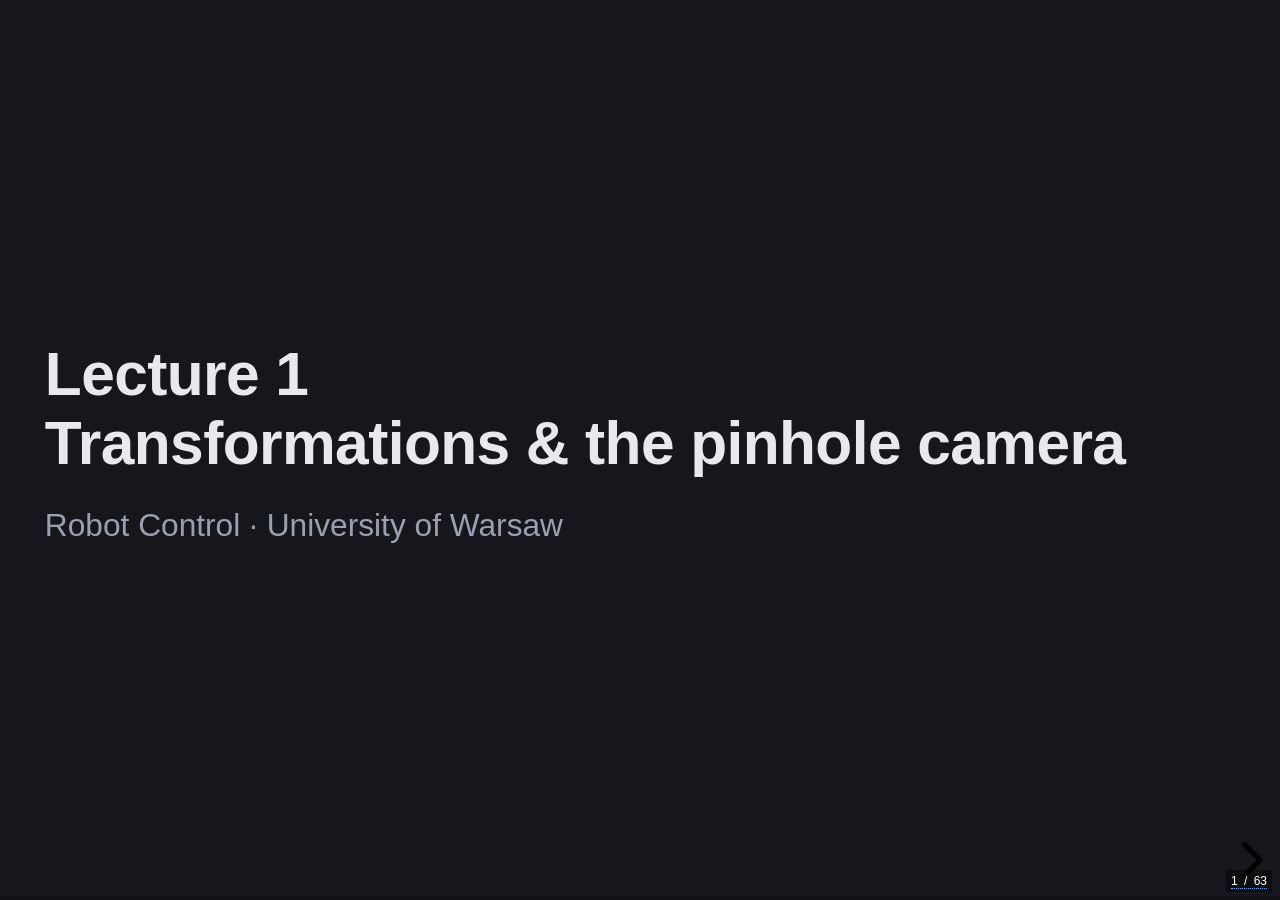
==== docs/slides/lectures/01-transformations-camera/index.html @ 8599daa7 "[GHA] Update the test files." ====
<!doctype html>
<html lang="en">
<head>
  <meta charset="utf-8">
  <meta name="viewport" content="width=device-width, initial-scale=1">
  <title>Lecture 1: Transformations & Pinhole Camera</title>
  <link rel="stylesheet" href="../../vendor/reveal/reset.css">
  <link rel="stylesheet" href="../../vendor/reveal/reveal.css">
  <link rel="stylesheet" href="../../vendor/katex/katex.min.css">
  <link rel="stylesheet" href="../../shared/deck.css">
  <script src="../../vendor/katex/katex.min.js"></script>
  <script src="../../vendor/katex/contrib/auto-render.min.js"></script>
  <script type="importmap">{ "imports": { "three": "../../vendor/three/three.module.js" } }</script>
</head>
<body>
<div class="reveal"><div class="slides">

<!-- ============================================================ -->
<section class="title-slide">
  <h1>Lecture 1<br>Transformations &amp; the pinhole camera</h1>
  <p class="subtitle">Robot Control · University of Warsaw</p>
</section>

<section>
  <h2>Course logistics</h2>
  <div class="cols" style="grid-template-columns:1.1fr 1fr; font-size:0.7em; gap:1em">
    <div class="box">
      <h3>Communication: Slack</h3>
      <div style="display:flex; gap:1em; align-items:center">
        <img src="../../assets/slack-qr.svg" alt="QR code: invitation to the course Slack workspace" style="width:250px; height:250px; padding:10px; background:#fff; border-radius:6px; margin:0; flex:none">
        <div style="line-height:1.4">Announcements and questions are on Slack: scan the code to join the workspace.
          <div class="small" style="margin-top:0.4em"><a href="https://join.slack.com/t/machinelearni-cyi1366/shared_invite/zt-4bfetiimd-_c5V85nhi5TKr7sQVEOxOg">invitation link</a></div></div>
      </div>
    </div>
    <div>
      <div class="box">
        <h3>Lab materials</h3>
        <a href="https://mim-ml-teaching.github.io/public-rc-2026-27/">mim-ml-teaching.github.io/public-rc-2026-27</a>
      </div>
      <div class="box" style="margin-top:0.6em">
        <h3>Homework submissions</h3>
        Moodle
      </div>
    </div>
  </div>
</section>

<section>
  <h2>Grading</h2>
  <div class="cols">
    <div>
      <h3>Two parts — pass both</h3>
      <ul>
        <li>pen &amp; paper exam (theory): <b>30%</b></li>
        <li>oral exam: <b>70%</b></li>
      </ul>
      <p class="small" style="font-size:0.75em">Passing a part = at least 50% of its points (the threshold may be adjusted down).</p>
      <h3 style="margin-top:0.7em">Homework</h3>
      <ul class="small" style="font-size:0.75em">
        <li>3 assignments, presented and defended during the oral exam</li>
        <li>you may submit during the semester to get feedback — only submissions made by the deadline are guaranteed feedback</li>
      </ul>
    </div>
    <div>
      <div class="box">
        <h3>Projects instead of homework</h3>
        <p class="small" style="font-size:0.75em">Some homework assignments can be replaced by an individually defined project (e.g. hardware deployment). The proposal must be approved by one of the lab teachers.</p>
      </div>
      <div class="box" style="margin-top:0.6em">
        <h3>Lab bonus</h3>
        <p class="small" style="font-size:0.75em">For exceptional commitment, your lab teacher can add half a grade at the end of the semester (e.g. 4+ → 5). Ask your lab teacher how the bonus is judged.</p>
        <p class="small" style="font-size:0.75em">Note: $2 + 0.5 = 2.5 \lt 3$.</p>
      </div>
    </div>
  </div>
</section>

<section>
  <h2>Today we mathematically model</h2>
  <div class="cols">
    <div>
      <h3>Moving things around</h3>
      <div data-widget="teaser" data-config='{"mode":"grasp","width":540,"height":360}'></div>
    </div>
    <div>
      <h3>Taking a picture</h3>
      <div data-widget="teaser" data-config='{"mode":"pixel","width":540,"height":360}'></div>
    </div>
  </div>
</section>

<section>
  <h2>Today we mathematically model: the plan</h2>
  <div class="cols">
    <div>
      <h3>Moving things around</h3>
      <ul>
        <li>2D image transformations as matrices</li>
        <li>homogeneous coordinates</li>
        <li>rigid motion in 3D: $SO(3)$, $SE(3)$</li>
        <li>how to represent a rotation</li>
      </ul>
    </div>
    <div>
      <h3>Taking a picture</h3>
      <ul>
        <li>pinhole camera: 3D point → pixel</li>
        <li>pixel → ray in 3D</li>
        <li>vanishing points</li>
        <li>lens distortion</li>
      </ul>
    </div>
  </div>
  <div class="takeaway">Goal: be able to do these computations <b>by hand</b> (lab sessions &amp; exam) and in code.</div>
  <p class="small" style="margin-top:1em">Further reading: <a href="https://fpcv.cs.columbia.edu/">First Principles of Computer Vision</a> (S. Nayar) — Imaging → Image formation;
    Szeliski, <a href="https://szeliski.org/Book/">Computer Vision: Algorithms and Applications</a>, ch. 2.</p>
</section>

<!-- ============================================================ -->
<section class="section-slide">
  <div class="num">Part 1</div>
  <h1>2D image transformations</h1>
</section>

<section>
  <h2>An image is a function</h2>
  <p>$f : \mathbb{R}^2 \to \mathbb{R}^3,\ (x, y) \mapsto (r, g, b)$. &nbsp;Pixel coordinates: origin top-left, $x$ right, $y$ <b>down</b>.</p>
  <p style="margin-top:0.5em"><b>Photometric</b>: change the values, $\;g(x) = h\big(f(x)\big)$, &nbsp;<span class="small">$h:\mathbb{R}^3\to\mathbb{R}^3$ acts on colours, e.g. brightness $h(c) = 1.4\,c$</span></p>
  <div data-widget="imgops" data-config='{"group":"photometric","ops":["original","brightness +40%","contrast −50%","greyscale","hue shift","blur","noise"],"tile":[150,112]}'></div>
  <p style="margin-top:0.4em"><b>Geometric</b>: transform the domain, $\;g(x) = f\big(T^{-1}(x)\big)$, &nbsp;<span class="small">$T:\mathbb{R}^2\to\mathbb{R}^2$ moves pixel positions, e.g. horizontal&nbsp;flip $T(x, y) = (W - x,\ y)$</span></p>
  <div data-widget="imgops" data-config='{"group":"geometric","tile":[150,112]}'></div>
</section>

<section>
  <h2>Why $T^{-1}$?</h2>
  <div style="display:flex; gap:1em; align-items:flex-start">
    <div data-widget="fwdbwd" data-config='{"scale":1.5,"angle":20}'></div>
    <div style="font-size:0.72em">
      <p>To colour output pixel $x$ we ask: <em>where did it come from?</em></p>
      <p>$$g(x) = f\big(T^{-1}(x)\big)$$</p>
      <p class="small">This is <b>backward warping</b>; we come back to it for image stitching in lecture 3.</p>
      <p class="small">$T^{-1}(x)$ is rarely an integer pixel: we need <b>interpolation</b> (nearest neighbour here).</p>
    </div>
  </div>
</section>

<section>
  <h2>Linear maps: $2\times2$ matrices</h2>
  <div data-widget="warp2d" data-config='{"origin":"topleft","linearOnly":true,"presets":["identity","flip","mirror","scale","skew","rotate"],"preset":"flip","width":560,"height":330}'></div>
  <div style="display:flex; gap:1.5em; align-items:center; margin-top:0.3em">
    <div style="font-size:0.8em">$\begin{bmatrix}x_2\\y_2\end{bmatrix} = \begin{bmatrix}a_{11}&a_{12}\\a_{21}&a_{22}\end{bmatrix}\begin{bmatrix}x_1\\y_1\end{bmatrix}$</div>
    <ul class="small" style="font-size:0.7em; margin:0">
      <li>the columns are the images of <span class="red">$e_1$</span> and <span class="green">$e_2$</span></li>
      <li>origin ↦ origin; lines ↦ lines, parallel lines stay parallel</li>
      <li>composition = matrix product: $T_{31} = T_{32}\,T_{21}$</li>
    </ul>
  </div>
</section>

<section>
  <h2>Lines stay lines, parallel lines stay parallel</h2>
  <div data-widget="lines2d" data-config='{"width":600,"height":420,"autoplay":true,"modes":["linear"]}'></div>
  <p class="small">Why: $\;M(p + t\,d) = Mp + t\,(Md)$ — the line through $p$ with direction $d$ becomes the line through $Mp$ with direction $Md$. Parallel lines share $d$, so their images share $Md$.</p>
</section>

<section>
  <h2>Translation is not linear</h2>
  <div class="cols">
    <div>
      <p>$$x_2 = x_1 + t_x, \qquad y_2 = y_1 + t_y$$</p>
      <div class="question">Which $2\times2$ matrix does this?</div>
      <p class="fragment">None: every linear map sends $0 \mapsto 0$.</p>
      <p class="fragment">Trick: go one dimension up.
        $$\begin{bmatrix}x_2\\y_2\\1\end{bmatrix} = \begin{bmatrix}1&0&t_x\\0&1&t_y\\0&0&1\end{bmatrix}\begin{bmatrix}x_1\\y_1\\1\end{bmatrix}$$</p>
    </div>
    <div class="fragment">
      <div class="box">
        <h3>Advantage</h3>
        <p class="small" style="font-size:0.75em">One representation for everything: rotation, scaling, translation and projection all become matrix products, and a chain of them collapses into one matrix.</p>
      </div>
    </div>
  </div>
</section>

<section>
  <h2>Homogeneous coordinates</h2>
  <div class="cols" style="grid-template-columns: auto 1fr">
    <div data-widget="homog" data-config='{"width":560,"height":420,"view":"top","lambda":1}'></div>
    <div>
      <p>A 2D point $p = (x, y)$ is represented by any
        $$\tilde p = (\tilde x, \tilde y, \tilde z), \quad \tilde z \neq 0$$
        with $x = \tilde x / \tilde z,\ y = \tilde y / \tilde z$.</p>
      <p>$$\begin{bmatrix}x\\y\\1\end{bmatrix} \equiv \begin{bmatrix}\lambda x\\ \lambda y\\ \lambda\end{bmatrix}$$</p>
      <p class="small">A point = a ray through the origin.<br>Its intersection with the plane $\tilde z = 1$ is the ordinary point.</p>
    </div>
  </div>
</section>

<section>
  <h2>Translation in 2D is a linear map in 3D</h2>
  <div class="cols" style="grid-template-columns: auto 1fr">
    <div data-widget="shear3d" data-config='{"width":620,"height":440,"autoplay":true,"view":"top"}'></div>
    <div>
      <p class="small" style="font-size:0.75em">The $3\times3$ translation matrix is a <b>shear</b> of 3D space:</p>
      <p class="small" style="font-size:0.75em">$$(\tilde x, \tilde y, \tilde z) \mapsto (\tilde x + t_x \tilde z,\ \tilde y + t_y \tilde z,\ \tilde z)$$</p>
      <ul class="small" style="font-size:0.72em">
        <li>linear: origin fixed, lines stay lines</li>
        <li>plane $\tilde z = 0$ does not move</li>
        <li>plane $\tilde z = 1$ (our image) slides by $(t_x, t_y)$</li>
      </ul>
    </div>
  </div>
</section>

<section>
  <h2>Match the matrices</h2>
  <div class="cols" style="font-size:0.85em">
    <div>A: $\begin{bmatrix}s_x&0&0\\0&s_y&0\\0&0&1\end{bmatrix}$ <span class="fragment accent" data-fragment-index="1">scaling</span></div>
    <div>B: $\begin{bmatrix}1&m&0\\0&1&0\\0&0&1\end{bmatrix}$ <span class="fragment accent" data-fragment-index="1">skew (shear)</span></div>
    <div>C: $\begin{bmatrix}1&0&t_x\\0&1&t_y\\0&0&1\end{bmatrix}$ <span class="fragment accent" data-fragment-index="1">translation</span></div>
    <div>D: $\begin{bmatrix}\cos\theta&-\sin\theta&0\\\sin\theta&\cos\theta&0\\0&0&1\end{bmatrix}$ <span class="fragment accent" data-fragment-index="1">rotation</span></div>
  </div>
  <p class="small" style="margin-top:1.2em">Options: rotation · scaling · translation · skew.</p>
</section>

<section>
  <h2>Order matters</h2>
  <div data-widget="order2d" data-config='{"width":470,"height":330,"autoplay":true}'></div>
  <div class="cols" style="margin-top:0.3em; font-size:0.8em">
    <p>$TR = \begin{bmatrix}R_{2\times2} & t\\ 0 & 1\end{bmatrix}$ &nbsp; vs &nbsp; $RT = \begin{bmatrix}R_{2\times2} & R_{2\times2}\,t\\ 0 & 1\end{bmatrix}$</p>
    <p class="small">In general $TR \neq RT$. The matrix closest to $p$ acts <b>first</b>; in $RT$ the translation vector itself gets rotated.</p>
  </div>
</section>

<section>
  <h2>A hierarchy of 2D transformations</h2>
  <table>
    <tr><th>Transformation</th><th>$3\times3$ matrix representation</th><th>DoF</th><th>Preserves</th></tr>
    <tr><td>translation</td><td>$\begin{bmatrix}I & t\\ 0^\top & 1\end{bmatrix}$</td><td>2</td><td>orientation + everything below</td></tr>
    <tr><td>rigid (Euclidean)</td><td>$\begin{bmatrix}R & t\\ 0^\top & 1\end{bmatrix}$</td><td>3</td><td>lengths</td></tr>
    <tr><td>similarity</td><td>$\begin{bmatrix}sR & t\\ 0^\top & 1\end{bmatrix}$</td><td>4</td><td>angles, ratios of lengths</td></tr>
    <tr><td>affine</td><td>$\begin{bmatrix}A & t\\ 0^\top & 1\end{bmatrix}$</td><td>6</td><td>parallelism, ratios of areas</td></tr>
    <tr class="fragment"><td><span style="color:var(--purple)">projective (homography)</span></td><td>$\begin{bmatrix}h_{11}&h_{12}&h_{13}\\h_{21}&h_{22}&h_{23}\\h_{31}&h_{32}&h_{33}\end{bmatrix}$</td><td>8</td><td>straight lines</td></tr>
  </table>
  <p class="small">Each row contains the ones above it. Homography: 9 entries but defined only up to scale ($H \equiv kH$), hence 8 DoF. We use it for image stitching in lecture 3.</p>
</section>

<section class="optional">
  <h2>Beyond affine: projective and non-linear maps <span class="optional-badge">optional</span></h2>
  <div data-widget="lines2d" data-config='{"width":600,"height":420,"autoplay":true,"mode":"projective"}'></div>
  <p class="small">Projective: lines stay lines, but parallel lines may meet. Non-linear: lines bend, and no matrix describes the map.</p>
</section>

<section>
  <h2>Playground</h2>
  <div data-widget="warp2d" data-config='{"origin":"center","preset":"affine","width":700,"height":470}'></div>
</section>

<section>
  <h2>Exercise: reach the goal</h2>
  <div data-widget="warp2d" data-config='{"origin": "topleft", "width": 640, "height": 440, "tasks": [{"title": "Rotate the image by 90° about its centre (160, 120).", "goal": [0, -1, 280, 1, 0, -40, 0, 0, 1]}, {"title": "Send corners 1–4 to the marked points.", "corners": [[60, 40], [380, 40], [500, 280], [180, 280]]}, {"title": "Mirror the image left–right so that it stays in place.", "goal": [-1, 0, 320, 0, 1, 0, 0, 0, 1]}]}'></div>
</section>

<!-- ============================================================ -->
<section class="section-slide">
  <div class="num">Part 2</div>
  <h1>Rigid body motion in 3D</h1>
</section>

<section>
  <h2>Moving a rigid object</h2>
  <p class="small" style="font-size:0.75em; margin-top:0">A robot moves a grasped object. The motion is a map $g : \mathbb{R}^3 \to \mathbb{R}^3$ applied to <b>all</b> points of the object.</p>
  <div data-widget="rigid3d" data-config='{"width":560,"height":330}'></div>
  <div class="question" style="font-size:0.8em">Which mathematical property says "the object does not bend"?
    <span>→ distances are preserved, $\|g(p) - g(q)\| = \|p - q\|$ for all $p, q$: an <b>isometry</b>.</span></div>
  <div class="question" style="font-size:0.8em">Is every isometry a motion we can perform with a real object?</div>
</section>

<section>
  <h2>A mirror image is also an isometry</h2>
  <div data-widget="rot3d" data-config='{"mode":"mirror","width":600,"height":360}'></div>
  <ul style="font-size:0.78em; margin-top:0.4em">
    <li>A reflection, e.g. $g(x) = \mathrm{diag}(-1, 1, 1)\,x$, preserves all distances — but <b>no rotation undoes it</b>: it turns a right-handed frame into a left-handed one.</li>
    <li>A real object can only be rotated and translated, so rigid motions must also preserve <b>orientation</b> (handedness). Next slide: this is exactly $\det A = +1$.</li>
  </ul>
</section>

<section>
  <h2>From "preserves distances" to $R x + t$</h2>
  <ol>
    <li><b>Mazur–Ulam</b>: every (surjective) isometry of $\mathbb{R}^n$ is affine: $g(x) = A x + t$.</li>
    <li class="fragment">$A$ preserves lengths, hence dot products (polarisation):
      $\langle Ax, Ay\rangle = \langle x, y\rangle \;\Rightarrow\; A^\top A = I$, &nbsp; $A$ is <b>orthogonal</b>.</li>
    <li class="fragment">$\det(A^\top A) = \det(A)^2 = 1 \;\Rightarrow\; \det A = \pm 1$.
      <ul class="small" style="font-size:0.8em">
        <li>$\det A = +1$: rotation &nbsp;·&nbsp; $\det A = -1$: rotation composed with a reflection</li>
      </ul>
    </li>
    <li class="fragment">Excluding reflections: $A \in SO(3) = \{R \in \mathbb{R}^{3\times3} : R^\top R = I,\ \det R = 1\}$</li>
  </ol>
  <div class="takeaway fragment">Rigid motion $=$ rotation $+$ translation: $\quad g(x) = R x + t, \quad R \in SO(3)$</div>
</section>

<section class="optional">
  <h2>From "preserves distances" to $R x + t$: why <span class="optional-badge">optional</span></h2>
  <ol style="font-size:0.88em">
    <li><b>Isometries are affine</b> (Mazur–Ulam): every surjective isometry of $\mathbb{R}^n$ is $g(x) = A x + t$.
      <div class="small" style="font-size:0.78em; line-height:1.35; margin:0.15em 0 0.55em">Idea: the midpoint of $p, q$ is the only point at distance $\tfrac12\|p - q\|$ from both, so $g$ maps midpoints to midpoints; with continuity this forces $g$ to be affine. Here $t = g(0)$ is where the origin goes and $A x = g(x) - g(0)$.</div></li>
    <li><b>$A$ preserves lengths</b>: $\|Ax\| = \|g(x) - g(0)\| = \|x - 0\| = \|x\|$.
      <div class="small" style="font-size:0.78em; line-height:1.35; margin:0.15em 0 0.55em">Lengths determine dot products (polarisation): $\langle x, y\rangle = \tfrac12\left(\|x + y\|^2 - \|x\|^2 - \|y\|^2\right)$. Hence $\langle Ax, Ay\rangle = \langle x, y\rangle$, i.e. $x^\top A^\top A\, y = x^\top y$ for all $x, y$, so $A^\top A = I$: $A$ is <b>orthogonal</b> (its columns are orthonormal).</div></li>
    <li><b>Only two values of $\det A$</b>: $\det(A^\top A) = \det(A)^2 = \det I = 1 \;\Rightarrow\; \det A = \pm 1$.
      <div class="small" style="font-size:0.78em; line-height:1.35; margin:0.15em 0 0.55em">$\det A = +1$: rotation &nbsp;·&nbsp; $\det A = -1$: rotation composed with a reflection, like the mirror image two slides back.</div></li>
    <li><b>A real object cannot be mirrored</b>, so $\det A = +1$: &nbsp;$A \in SO(3) = \{R \in \mathbb{R}^{3\times3} : R^\top R = I,\ \det R = 1\}$.</li>
  </ol>
  <div class="takeaway">Rigid motion $=$ rotation $+$ translation: $\quad g(x) = R x + t, \quad R \in SO(3)$</div>
</section>

<section>
  <h2>What the columns of $R$ mean</h2>
  <div class="cols">
    <div>
      <p>$$R = \begin{bmatrix} | & | & | \\ r_1 & r_2 & r_3 \\ | & | & | \end{bmatrix}, \qquad r_i = R\, e_i$$</p>
      <ul>
        <li>column $i$ = where the $i$-th axis goes</li>
        <li>columns are orthonormal: $r_i^\top r_j = \delta_{ij}$</li>
        <li>right-handed: $r_1 \times r_2 = r_3$</li>
      </ul>
    </div>
    <div class="box">
      <h3>Two readings of $p_W = R\,p_B$</h3>
      <p class="small" style="font-size:0.72em"><b>Active</b>: rotate point $p$ by $R$ (same frame).</p>
      <p class="small" style="font-size:0.72em"><b>Passive</b>: $r_1, r_2, r_3$ are the axes of a body frame $B$ written in the world frame $W$; $R$ converts coordinates from $B$ to $W$.</p>
      <p class="small" style="font-size:0.72em">Same matrix, two stories. Always write down which frame a vector lives in.</p>
    </div>
  </div>
  <p class="small">Properties of $SO(3)$: closed under products, $R^{-1} = R^\top \in SO(3)$, products do <b>not</b> commute.</p>
</section>

<section class="optional">
  <h2>Rotations about the coordinate axes <span class="optional-badge">optional</span></h2>
  <div class="cols" style="grid-template-columns: auto 1fr">
    <div data-widget="rot3d" data-config='{"mode":"elementary","axis":"z","width":560,"height":400}'></div>
    <div style="font-size:0.72em">
      $$R_x(\theta) = \begin{bmatrix}1&0&0\\0&\cos\theta&-\sin\theta\\0&\sin\theta&\cos\theta\end{bmatrix}$$
      $$R_y(\theta) = \begin{bmatrix}\cos\theta&0&\sin\theta\\0&1&0\\-\sin\theta&0&\cos\theta\end{bmatrix}$$
      $$R_z(\theta) = \begin{bmatrix}\cos\theta&-\sin\theta&0\\\sin\theta&\cos\theta&0\\0&0&1\end{bmatrix}$$
      <p class="small">$R_y$ looks "flipped": the cyclic order is $x \to y \to z \to x$, so for $R_y$ the plane is $(z, x)$.</p>
    </div>
  </div>
</section>

<section class="optional">
  <h2>3D rotations do not commute <span class="optional-badge">optional</span></h2>
  <div data-widget="rot3d" data-config='{"mode":"noncommute","width":620,"height":420,"autoplay":true}'></div>
</section>

<section>
  <h2>Homogeneous form: $SE(3)$</h2>
  <div class="cols">
    <div>
      <p>$$T = \begin{bmatrix} R & t \\ 0^\top & 1 \end{bmatrix} \in SE(3), \qquad \begin{bmatrix} x' \\ 1 \end{bmatrix} = T \begin{bmatrix} x \\ 1 \end{bmatrix}$$</p>
      <ul>
        <li>composition: $T_2 T_1 = \begin{bmatrix} R_2 R_1 & R_2 t_1 + t_2 \\ 0^\top & 1 \end{bmatrix}$</li>
        <li>inverse: $T^{-1} = \begin{bmatrix} R^\top & -R^\top t \\ 0^\top & 1 \end{bmatrix}$ <span class="small">(not $-t$!)</span></li>
        <li>6 degrees of freedom: 3 rotation + 3 translation</li>
      </ul>
    </div>
    <div class="box key">
      <h3>Notation used in this course</h3>
      <p class="small" style="font-size:0.75em">${}^{A}T_{B}$ maps coordinates in frame $B$ to coordinates in frame $A$:</p>
      <p class="small" style="font-size:0.75em">$${}^{A}p = {}^{A}T_{B}\;{}^{B}p$$</p>
      <p class="small" style="font-size:0.75em">Chains cancel like fractions:</p>
      <p class="small" style="font-size:0.75em">$${}^{W}T_{C} = {}^{W}T_{R}\;{}^{R}T_{C}$$</p>
      <p class="small" style="font-size:0.7em">world ← robot ← camera: the camera pose of lecture 2.</p>
    </div>
  </div>
</section>

<!-- ============================================================ -->
<section class="section-slide">
  <div class="num">Part 3</div>
  <h1>Representing rotations</h1>
</section>

<section>
  <h2>How many numbers?</h2>
  <ul>
    <li>$R$ has 9 entries</li>
    <li>$R^\top R = I$ gives 6 independent constraints: 3 unit lengths + 3 orthogonality</li>
    <li><b>3 degrees of freedom</b></li>
  </ul>
  <p class="fragment">Every 3-number description has a singularity somewhere: no parametrisation of $SO(3)$ by 3 numbers is smooth and one-to-one everywhere.
    That is why we have several representations, each good for something.</p>
  <table class="fragment">
    <tr><th>representation</th><th>numbers</th><th>good for</th><th>watch out</th></tr>
    <tr><td>rotation matrix</td><td>9</td><td>applying and composing</td><td>redundant; drifts off $SO(3)$ numerically</td></tr>
    <tr><td>Euler angles</td><td>3</td><td>humans, joint angles, UIs</td><td>12 conventions, gimbal lock, bad interpolation</td></tr>
    <tr><td>axis–angle / rotation vector</td><td>4 / 3</td><td>geometry, OpenCV <code>rvec</code>, small rotations</td><td>axis undefined at $\theta=0$; composition not simple</td></tr>
    <tr><td>unit quaternion</td><td>4</td><td>composing, interpolating, filtering</td><td>$q$ and $-q$ are the same rotation</td></tr>
  </table>
</section>

<section>
  <h2>Euler angles</h2>
  <div class="cols">
    <div>
      <p>Three successive rotations about coordinate axes. The robotics / aerospace convention <b>ZYX</b> (yaw–pitch–roll):</p>
      <p>$$R = R_z(\psi)\, R_y(\theta)\, R_x(\varphi)$$</p>
      <ul class="small" style="font-size:0.75em">
        <li><b>intrinsic</b> reading: yaw about $z$, then pitch about the <em>new</em> $y'$, then roll about $x''$</li>
        <li><b>extrinsic</b> reading of the same product: roll about world $x$, then pitch about world $y$, then yaw about world $z$</li>
        <li>other conventions: ZYZ, XYZ, ... — 12 in total; always check which one a library uses</li>
      </ul>
    </div>
    <div class="box">
      <h3>From $R$ back to angles (ZYX)</h3>
      <p class="small" style="font-size:0.75em">$$\theta = -\arcsin r_{31}$$
      $$\psi = \operatorname{atan2}(r_{21}, r_{11}), \quad \varphi = \operatorname{atan2}(r_{32}, r_{33})$$</p>
      <p class="small" style="font-size:0.72em">Breaks down when $\cos\theta = 0$ …</p>
    </div>
  </div>
</section>

<section class="optional">
  <h2>Gimbal lock <span class="optional-badge">optional</span></h2>
  <div data-widget="rot3d" data-config='{"mode":"euler","width":500,"height":300,"pitch":20}'></div>
  <div class="cols" style="margin-top:0.3em; font-size:0.66em; gap:1em">
    <div>
      <p><b>What it is.</b> At pitch $\theta = \pm 90^\circ$ the roll axis $x''$ lines up with the yaw axis $z$: the first and the last rotation turn about the <b>same axis</b> (two gimbal rings lie in one plane).</p>
      <p>Not a property of the rotation, but of the <b>parametrisation</b>: every description of $SO(3)$ by 3 numbers has such singular points.</p>
    </div>
    <div>
      <p><b>Mathematical consequences</b> at the singularity:</p>
      <ul style="margin-top:0">
        <li>$R$ depends only on $\varphi - \psi$: the map $(\psi, \theta, \varphi) \mapsto R$ loses rank (its Jacobian has rank 2) — one rotation direction cannot be reached by small changes of the angles</li>
        <li>the inverse is not unique: infinitely many $(\psi, \varphi)$ give the same $R$; the atan2 formulas break down ($\cos\theta = 0$)</li>
        <li>near it, angle rates blow up: $\dot\psi = \dfrac{\omega_y \sin\varphi + \omega_z \cos\varphi}{\cos\theta}$ ($\omega$: angular velocity in the body frame) — a small rotation needs huge angle changes</li>
      </ul>
    </div>
  </div>
</section>

<section class="optional">
  <h2>Gimbal lock: the algebra <span class="optional-badge">optional</span></h2>
  <p>At $\theta = 90^\circ$, $R_y(90^\circ) = \begin{bmatrix}0&0&1\\0&1&0\\-1&0&0\end{bmatrix}$ and</p>
  <p>$$R_z(\psi)\,R_y(90^\circ)\,R_x(\varphi) = \begin{bmatrix} 0 & \sin(\varphi-\psi) & \cos(\varphi-\psi) \\ 0 & \cos(\varphi-\psi) & -\sin(\varphi-\psi) \\ -1 & 0 & 0 \end{bmatrix}$$</p>
  <ul>
    <li>only $\varphi - \psi$ matters: one degree of freedom is lost</li>
    <li>near the singularity small changes of $R$ need huge changes of $\psi, \varphi$ — a problem for controllers and filters</li>
  </ul>
  <div class="takeaway">Euler angles are fine for <em>displaying</em> an orientation, not for computing with it.</div>
</section>

<section>
  <h2>Axis–angle</h2>
  <div class="cols">
    <div>
      <div class="box key">
        <p><b>Euler's rotation theorem.</b> Every rotation of $\mathbb{R}^3$ is a rotation by an angle $\theta$ about a fixed axis $k$ through the origin ($\|k\| = 1$).</p>
      </div>
      <ul>
        <li>axis + angle: 4 numbers with $\|k\|=1$ → 3 DoF</li>
        <li><b>rotation vector</b> $\omega = \theta k$: 3 numbers, $\theta = \|\omega\|$</li>
        <li>this is what OpenCV calls <code>rvec</code> (<code>cv2.Rodrigues</code>)</li>
      </ul>
    </div>
    <div>
      <h3>Why is there an axis?</h3>
      <p class="small" style="font-size:0.75em">The axis is a vector that $R$ does not move: $Rk = k$, i.e. $1$ is an eigenvalue of $R$.</p>
      <p class="small" style="font-size:0.75em">
        $$\begin{aligned}
        \det(R - I) &= \det(R^\top)\det(R - I) = \det(I - R^\top) \\
        &= \det\big((I - R)^\top\big) = \det(I - R) \\
        &= (-1)^3 \det(R - I)
        \end{aligned}$$
        hence $\det(R - I) = 0$.</p>
      <p class="small" style="font-size:0.72em">Uses $\det R = 1$ and $n = 3$ odd.</p>
    </div>
  </div>
</section>

<section>
  <h2>Euler's theorem, visually</h2>
  <div data-widget="rot3d" data-config='{"mode":"oneaxis","width":620,"height":380,"autoplay":true}'></div>
  <p class="small">Three rotations about the coordinate axes, one after another (left), end in exactly the same pose as <b>one</b> rotation by $\theta$ about a single axis $k$ (right). This holds for any product of rotations.</p>
</section>

<section class="optional">
  <h2>From a matrix to axis–angle <span class="optional-badge">optional</span></h2>
  <div class="cols">
    <div>
      <p><b>Angle</b> from the trace (the trace does not depend on the basis):</p>
      <p>$$\operatorname{tr} R = 1 + 2\cos\theta$$</p>
      <p><b>Axis</b> from the antisymmetric part:</p>
      <p>$$\frac{R - R^\top}{2} = \sin\theta\,[k]_\times$$</p>
      <p class="small">where $[k]_\times = \begin{bmatrix}0&-k_3&k_2\\k_3&0&-k_1\\-k_2&k_1&0\end{bmatrix}$, &nbsp; $[k]_\times v = k \times v$.</p>
    </div>
    <div class="box">
      <h3>Special cases</h3>
      <ul class="small" style="font-size:0.72em">
        <li>$\theta = 0$: any axis works</li>
        <li>$\theta = \pi$: $\sin\theta = 0$; read $k$ from $\tfrac{1}{2}(R + I) = k k^\top$</li>
        <li>$(k, \theta)$ and $(-k, -\theta)$ are the same rotation</li>
      </ul>
    </div>
  </div>
</section>

<section class="optional">
  <h2>From axis–angle to a matrix: Rodrigues' formula <span class="optional-badge">optional</span></h2>
  <div class="cols">
    <div>
      <svg viewBox="0 0 330 280" style="width:100%; max-height:430px">
        <defs><marker id="ah" viewBox="0 0 10 10" refX="9" refY="5" markerWidth="7" markerHeight="7" orient="auto-start-reverse"><path d="M0,0 L10,5 L0,10 z" fill="context-stroke"/></marker></defs>
        <ellipse cx="150" cy="120" rx="115" ry="36" fill="none" stroke="#3a3f4b" stroke-width="1.5"/>
        <line x1="150" y1="250" x2="150" y2="30" stroke="#b28dff" stroke-width="2.5" marker-end="url(#ah)"/>
        <text x="158" y="40" fill="#b28dff" font-style="italic" font-size="18">k</text>
        <line x1="150" y1="250" x2="150" y2="120" stroke="#9aa1ae" stroke-width="2" stroke-dasharray="5 4"/>
        <text x="92" y="200" fill="#9aa1ae" font-size="15" font-style="italic">k(k·v)</text>
        <line x1="150" y1="120" x2="265" y2="120" stroke="#9aa1ae" stroke-width="2" marker-end="url(#ah)"/>
        <text x="205" y="112" fill="#9aa1ae" font-size="15" font-style="italic">v<tspan baseline-shift="sub" font-size="11">⊥</tspan></text>
        <line x1="150" y1="120" x2="150" y2="156" stroke="#5fd38d" stroke-width="2" marker-end="url(#ah)"/>
        <text x="88" y="160" fill="#5fd38d" font-size="15" font-style="italic">k × v</text>
        <line x1="150" y1="250" x2="265" y2="120" stroke="#e7e9ee" stroke-width="2.5" marker-end="url(#ah)"/>
        <text x="272" y="128" fill="#e7e9ee" font-style="italic" font-size="18">v</text>
        <line x1="150" y1="250" x2="207.5" y2="151.2" stroke="#f2b134" stroke-width="2.5" marker-end="url(#ah)"/>
        <text x="214" y="190" fill="#f2b134" font-size="16" font-style="italic">v<tspan baseline-shift="sub" font-size="11">rot</tspan></text>
        <path d="M 245 128 Q 236 140 222 146" fill="none" stroke="#f2b134" stroke-width="1.5" marker-end="url(#ah)"/>
        <text x="246" y="152" fill="#f2b134" font-size="15" font-style="italic">θ</text>
      </svg>
    </div>
    <div>
      <p class="small" style="font-size:0.78em">Split $v$ into parts parallel and perpendicular to $k$. The parallel part stays, the perpendicular part rotates in the plane spanned by $v_\perp$ and $k \times v$:</p>
      <p style="font-size:0.8em">$$v_{\text{rot}} = v\cos\theta + (k \times v)\sin\theta + k\,(k\cdot v)(1-\cos\theta)$$</p>
      <p class="small" style="font-size:0.78em">In matrix form:</p>
      <p style="font-size:0.8em">$$R = I + \sin\theta\,[k]_\times + (1-\cos\theta)\,[k]_\times^2$$</p>
    </div>
  </div>
</section>

<section class="optional">
  <h2>Exponential coordinates <span class="optional-badge">optional</span></h2>
  <div class="cols">
    <div>
      <p>Spin with constant angular velocity $\omega$ for one second: every point obeys<br>$\dot p = \omega \times p = [\omega]_\times\, p$. The solution:</p>
      <p>$$p(1) = e^{[\omega]_\times} p(0), \qquad R = e^{[\omega]_\times} = \sum_{n\ge0} \frac{[\omega]_\times^n}{n!}$$</p>
      <p class="small">With $\omega = \theta k$ and $[k]_\times^3 = -[k]_\times$ the series collapses to Rodrigues' formula.</p>
    </div>
    <div class="box">
      <h3>Why it matters</h3>
      <ul class="small" style="font-size:0.72em">
        <li>the rotation vector <em>is</em> the exponential coordinate</li>
        <li>$\omega \mapsto e^{[\omega]_\times}$ gives a local, unconstrained parametrisation around any $R_0$: $R = R_0\, e^{[\delta]_\times}$ — used by optimisers (calibration, SLAM) and Kalman filters later in the course</li>
        <li>inverse map: $\log R$ = axis–angle extraction from the previous slides</li>
      </ul>
    </div>
  </div>
</section>

<section class="optional">
  <h2>Unit quaternions <span class="optional-badge">optional</span></h2>
  <div class="cols">
    <div>
      <p>$$q = \Big(\cos\tfrac{\theta}{2},\ \sin\tfrac{\theta}{2}\, k\Big) = (w, x, y, z), \quad \|q\| = 1$$</p>
      <ul>
        <li>rotate: $\;(0, v') = q\,(0, v)\,\bar q$</li>
        <li>compose: quaternion product $q_2 q_1$ (16 multiplications vs 27 for matrices)</li>
        <li><b>double cover</b>: $q$ and $-q$ give the same rotation</li>
        <li>no singularities, smooth interpolation (slerp)</li>
      </ul>
    </div>
    <div class="box">
      <h3>Quaternion product</h3>
      <p class="small" style="font-size:0.72em">For $q_i = (w_i, u_i)$ with scalar $w_i$ and vector $u_i$:</p>
      <p class="small" style="font-size:0.72em">$$q_1 q_2 = \big(w_1 w_2 - u_1\cdot u_2,\ \ w_1 u_2 + w_2 u_1 + u_1 \times u_2\big)$$</p>
      <p class="small" style="font-size:0.72em">Half angles: rotating by $2\pi$ gives $q = -1$, which is still the identity rotation.</p>
    </div>
  </div>
</section>

<section>
  <h2>One rotation, many descriptions</h2>
  <div style="display:flex; gap:0.6em; align-items:flex-start">
    <div data-widget="rot3d" data-config='{"mode":"inspector","width":520,"height":420}'></div>
    <figure style="margin:0; width:240px; flex:none">
      <svg viewBox="0 0 210 300" style="width:240px">
        <defs><marker id="ahg" viewBox="0 0 10 10" refX="9" refY="5" markerWidth="6" markerHeight="6" orient="auto-start-reverse"><path d="M0,0 L10,5 L0,10 z" fill="context-stroke"/></marker></defs>
        <!-- flange and connector -->
        <rect x="75" y="238" width="60" height="30" rx="4" fill="#4a505c"/>
        <rect x="97" y="246" width="16" height="14" fill="#ff6b6b"/>
        <!-- palm -->
        <rect x="35" y="214" width="140" height="24" rx="3" fill="#8a93a6"/>
        <!-- fingers with pads -->
        <rect x="40" y="110" width="22" height="104" rx="2" fill="#c9ccd4"/>
        <rect x="148" y="110" width="22" height="104" rx="2" fill="#c9ccd4"/>
        <rect x="62" y="118" width="6" height="44" fill="#2d313a"/>
        <rect x="142" y="118" width="6" height="44" fill="#2d313a"/>
        <!-- closing motion -->
        <line x1="74" y1="186" x2="92" y2="186" stroke="#9aa1ae" stroke-width="2" marker-end="url(#ahg)"/>
        <line x1="136" y1="186" x2="118" y2="186" stroke="#9aa1ae" stroke-width="2" marker-end="url(#ahg)"/>
        <!-- tool frame at the palm centre -->
        <line x1="105" y1="214" x2="105" y2="62" stroke="#5ab0ff" stroke-width="3" marker-end="url(#ahg)"/>
        <line x1="105" y1="214" x2="196" y2="214" stroke="#5fd38d" stroke-width="3" marker-end="url(#ahg)"/>
        <circle cx="105" cy="214" r="7" fill="none" stroke="#ff6b6b" stroke-width="2.5"/>
        <circle cx="105" cy="214" r="2.2" fill="#ff6b6b"/>
        <text x="112" y="72" fill="#5ab0ff" font-size="17" font-style="italic">z</text>
        <text x="186" y="206" fill="#5fd38d" font-size="17" font-style="italic">y</text>
        <text x="84" y="208" fill="#ff6b6b" font-size="17" font-style="italic">x</text>
        <text x="8" y="28" fill="#5ab0ff" font-size="14.5">z: approach direction</text>
        <text x="8" y="48" fill="#5fd38d" font-size="14.5">y: closing direction</text>
        <text x="8" y="292" fill="#ff6b6b" font-size="14">x = y × z (out of the page)</text>
      </svg>
      <figcaption class="small" style="font-size:0.55em">Parallel-jaw gripper and its tool frame (the usual convention for robot end effectors).</figcaption>
    </figure>
  </div>
</section>

<section>
  <h2>Conventions in software</h2>
  <table>
    <tr><th>library</th><th>quaternion order</th><th>notes</th></tr>
    <tr><td>ROS <code>geometry_msgs/Quaternion</code></td><td>$(x, y, z, w)$</td><td>fields named explicitly</td></tr>
    <tr><td>SciPy <code>Rotation.as_quat()</code></td><td>$(x, y, z, w)$</td><td>scalar-last by default</td></tr>
    <tr><td>Eigen <code>Quaterniond(w, x, y, z)</code></td><td>constructor $(w, x, y, z)$</td><td>but <code>coeffs()</code> returns $(x, y, z, w)$</td></tr>
    <tr><td>MuJoCo</td><td>$(w, x, y, z)$</td><td></td></tr>
    <tr><td>PyBullet</td><td>$(x, y, z, w)$</td><td></td></tr>
    <tr><td>OpenCV</td><td>—</td><td>rotation vector <code>rvec</code> + <code>cv2.Rodrigues</code></td></tr>
  </table>
  <div class="takeaway">Before trusting a pose: check the order, the Euler convention, and whether a transform maps world→body or body→world.</div>
</section>

<!-- ============================================================ -->
<section class="section-slide">
  <div class="num">Part 4</div>
  <h1>The pinhole camera</h1>
</section>

<section>
  <h2>Why a pinhole?</h2>
  <div data-widget="pinhole2d" data-config='{"hole":0.06,"width":620,"height":330}'></div>
  <ul style="font-size:0.72em; margin-top:0.3em">
    <li>A bare sensor receives light from every point of the scene at every pixel: no image.</li>
    <li>Put a <b>barrier with a small hole</b> (the pinhole) in front of it: each sensor point now receives light along a single ray — a sharp image, <b>upside down</b>.</li>
    <li>Hole size trades <b>sharpness</b> for <b>brightness</b>; real cameras replace the hole with a lens (lecture 2 material).</li>
  </ul>
</section>

<section>
  <h2>The pinhole camera in 3D</h2>
  <div data-widget="camera3d" data-config='{"controls":["rays","physical"],"rays":true,"physical":true,"width":560,"height":400,"imageWidth":380,"camera":[-5,2.3,8.5],"target":[0,1.1,2.5]}' ></div>
  <p class="small">The same in 3D: one ray through the pinhole per pixel, an inverted image on the physical image plane behind it. We work with the equivalent <b>virtual image plane</b> in front of the pinhole: same geometry, no flip.</p>
</section>

<section>
  <h2>Perspective projection</h2>
  <p class="small" style="font-size:0.7em">Camera frame: origin at the pinhole, $z$ along the optical axis, $x$ right, $y$ down. A point $P = (x_c, y_c, z_c)$ and its image on the virtual plane at distance $f$:</p>
  <div style="display:flex; gap:1.2em; align-items:flex-start">
    <figure style="margin:0">
      <div data-widget="pinhole3d" data-config='{"width":470,"height":320}'></div>
    </figure>
    <figure style="margin:0">
      <svg viewBox="0 0 360 240" style="width:360px">
        <defs><marker id="ah2" viewBox="0 0 10 10" refX="9" refY="5" markerWidth="7" markerHeight="7" orient="auto-start-reverse"><path d="M0,0 L10,5 L0,10 z" fill="context-stroke"/></marker></defs>
        <line x1="20" y1="60" x2="345" y2="60" stroke="#5ab0ff" stroke-width="2" marker-end="url(#ah2)"/>
        <text x="330" y="50" fill="#5ab0ff" font-style="italic">z</text>
        <line x1="40" y1="60" x2="40" y2="215" stroke="#ff6b6b" stroke-width="2" marker-end="url(#ah2)"/>
        <text x="48" y="212" fill="#ff6b6b" font-style="italic">x</text>
        <circle cx="40" cy="60" r="5" fill="#fff"/>
        <text x="4" y="88" fill="#e7e9ee" font-size="14">pinhole</text>
        <line x1="120" y1="20" x2="120" y2="200" stroke="#9aa1ae" stroke-width="3"/>
        <text x="84" y="232" fill="#9aa1ae" font-size="13">virtual image plane</text>
        <line x1="40" y1="60" x2="300" y2="175" stroke="#f2b134" stroke-width="2"/>
        <circle cx="300" cy="175" r="6" fill="#ff6b6b"/>
        <text x="308" y="182" fill="#ff6b6b" font-size="15">P</text>
        <circle cx="120" cy="95.4" r="5" fill="#f2b134"/>
        <line x1="300" y1="175" x2="300" y2="60" stroke="#ff6b6b" stroke-dasharray="4 4"/>
        <text x="306" y="122" fill="#ff6b6b" font-size="15" font-style="italic">x<tspan baseline-shift="sub" font-size="11">c</tspan></text>
        <text x="126" y="112" fill="#f2b134" font-size="15" font-style="italic">x<tspan baseline-shift="sub" font-size="11">i</tspan></text>
        <line x1="40" y1="42" x2="120" y2="42" stroke="#e7e9ee" marker-end="url(#ah2)" marker-start="url(#ah2)"/>
        <text x="74" y="36" fill="#e7e9ee" font-size="14" font-style="italic">f</text>
        <text x="200" y="52" fill="#5ab0ff" font-size="15" font-style="italic">z<tspan baseline-shift="sub" font-size="11">c</tspan></text>
      </svg>
      <figcaption class="small">top view: looking along $y$ (from above)</figcaption>
    </figure>
  </div>
  <p style="margin-top:0.3em">Similar triangles: $\;\dfrac{x_i}{f} = \dfrac{x_c}{z_c}, \quad \dfrac{y_i}{f} = \dfrac{y_c}{z_c}$ <span class="small">&nbsp; ($f$: effective focal length; division by $z_c$: far things look small)</span></p>
</section>

<section>
  <h2>From millimetres to pixels</h2>
  <div class="cols">
    <div>
      <ul>
        <li>the sensor has $m_x, m_y$ pixels per mm</li>
        <li>pixel $(0,0)$ is the top-left corner; the optical axis hits the sensor at the <b>principal point</b> $(o_x, o_y)$</li>
      </ul>
      <p>$$u = \underbrace{m_x f}_{f_x} \frac{x_c}{z_c} + o_x, \qquad v = \underbrace{m_y f}_{f_y} \frac{y_c}{z_c} + o_y$$</p>
      <p><b>Intrinsic parameters</b> $(f_x, f_y, o_x, o_y)$: the camera's internal geometry, in pixels.</p>
    </div>
    <div class="box">
      <h3>Typical values</h3>
      <ul class="small" style="font-size:0.72em">
        <li>$f_x \approx f_y$ (square pixels)</li>
        <li>$(o_x, o_y) \approx$ image centre, but not exactly</li>
        <li>field of view: $\;\mathrm{FOV}_x = 2\arctan\dfrac{W}{2 f_x}$</li>
        <li>sometimes a 5th parameter, skew $s$ (next lecture)</li>
      </ul>
    </div>
  </div>
</section>

<section>
  <h2>Projection as a matrix</h2>
  <p>The equations are non-linear (division by $z_c$), but linear in homogeneous coordinates:</p>
  <p>$$\begin{bmatrix}\tilde u\\ \tilde v\\ \tilde w\end{bmatrix} =
      \begin{bmatrix} z_c u\\ z_c v\\ z_c \end{bmatrix} =
      \underbrace{\begin{bmatrix} f_x & 0 & o_x \\ 0 & f_y & o_y \\ 0 & 0 & 1 \end{bmatrix}}_{K}
      \begin{bmatrix} x_c\\ y_c\\ z_c\end{bmatrix},
      \qquad (u, v) = \Big(\frac{\tilde u}{\tilde w}, \frac{\tilde v}{\tilde w}\Big)$$</p>
  <p class="small" style="font-size:0.75em">Both equalities are exact: $K x_c$ is the particular homogeneous vector $z_c\,(u, v, 1)$. As points, $\;(u, v, 1) \simeq K x_c\;$ — equal up to scale.</p>
  <div class="cols">
    <ul>
      <li>$K$: <b>calibration matrix</b>, upper triangular</li>
      <li>with a homogeneous 3D point: $\tilde u = [K \,|\, 0]\,\tilde x_c$</li>
    </ul>
    <p class="small">$[K\,|\,0]$ is $3\times4$; next lecture we multiply it by the $4\times4$ camera pose to get the full projection matrix.</p>
  </div>
</section>

<section>
  <h2>A pinhole camera to play with</h2>
  <div data-widget="camera3d" data-config='{"controls":["f","o","click"],"click":[430,210],"width":560,"height":400,"imageWidth":400}'></div>
</section>

<section>
  <h2>Worked example</h2>
  <div class="cols">
    <div>
      <p>$f_x = f_y = 800$, $(o_x, o_y) = (320, 240)$, point $x_c = (0.5, -0.25, 4)$ m.</p>
      <p class="fragment">$$\begin{aligned} u &= 800 \cdot \frac{0.5}{4} + 320 = 420 \\ v &= 800 \cdot \frac{-0.25}{4} + 240 = 190 \end{aligned}$$</p>
      <p class="fragment">Back from pixel $(420, 190)$:
        $$K^{-1}\begin{bmatrix}420\\190\\1\end{bmatrix} = \begin{bmatrix}0.125\\-0.0625\\1\end{bmatrix}$$
        We get only the <b>direction</b>; any $z_c > 0$ fits. With $z_c = 4$ we recover the point.</p>
    </div>
    <div class="box">
      <h3>Pixel → ray</h3>
      <p class="small" style="font-size:0.75em">$$\begin{aligned} x_c &= \frac{z_c}{f_x}\,(u - o_x) \\ y_c &= \frac{z_c}{f_y}\,(v - o_y) \\ z_c &> 0 \end{aligned}$$</p>
      <p class="small" style="font-size:0.72em">Depth is lost in projection. To get it back: a second camera (stereo, lecture 2), a depth sensor, motion, or prior knowledge of object size.</p>
    </div>
  </div>
</section>

<section>
  <h2>Depth is ambiguous</h2>
  <div data-widget="camera3d" data-config='{"scene":"ambiguity","controls":["click"],"click":[445,200],"width":560,"height":400,"imageWidth":400}'></div>
  <p class="small">A <span class="blue">small cube</span> close by and a <span class="accent">cube 3× larger, 3× farther away</span> project to <b>exactly the same pixels</b> (in the image: blue dashed on top of orange). Film-makers use this (forced perspective, the <a href="https://en.wikipedia.org/wiki/Beuchet_chair">Beuchet chair</a>); robots have to work around it.</p>
</section>

<section>
  <h2>The Beuchet chair</h2>
  <div style="display:flex; gap:1.2em; align-items:flex-start">
    <figure style="margin:0">
      <img src="../../assets/lecture01/beuchet-peephole.jpg" alt="A chair seen through a peephole" style="height:420px; border-radius:8px">
      <figcaption class="small">through the peephole: one chair</figcaption>
    </figure>
    <figure style="margin:0">
      <img src="../../assets/lecture01/beuchet-side.jpg" alt="The same installation from the side: legs near, seat and backrest far away, peephole post in front" style="height:420px; border-radius:8px">
      <figcaption class="small">from the side: legs near, seat and back far</figcaption>
    </figure>
    <div style="font-size:0.72em">
      <p>The peephole is a <b>pinhole</b>: from that one viewpoint, the near legs and the far seat lie on the same rays and line up into a chair.</p>
      <p>A camera measures only <b>directions</b>. Change distances along the rays and the image does not change.</p>
      <p class="small">Move the eye a little (a second viewpoint) and the illusion breaks: that is the idea behind stereo, lecture 2.</p>
    </div>
  </div>
  <div class="credit">Photos: Herzi Pinki, <a href="https://creativecommons.org/licenses/by-sa/4.0/">CC BY-SA 4.0</a>, via Wikimedia Commons
    (<a href="https://commons.wikimedia.org/wiki/File:Beuchet_chair_Kinderuni_Wien_01.jpg">1</a>, <a href="https://commons.wikimedia.org/wiki/File:Beuchet_chair_Kinderuni_Wien_02.jpg">2</a>)</div>
</section>

<!-- ============================================================ -->
<section class="section-slide">
  <div class="num">Part 5</div>
  <h1>Vanishing points</h1>
</section>

<section>
  <h2>Where do parallel lines meet?</h2>
  <div class="cols">
    <div>
      <p>A 3D line through $P_0 = (x_0, y_0, z_0)$ with direction $l = (l_x, l_y, l_z)$, in camera coordinates: $\;P(t) = P_0 + t\,l$.</p>
      <p>$$u(t) = f_x\,\frac{x_0 + t\,l_x}{z_0 + t\,l_z} + o_x \;\xrightarrow{t\to\infty}\; f_x\frac{l_x}{l_z} + o_x$$</p>
      <p>The limit does not depend on $P_0$: all lines with direction $l$ meet at the <b>vanishing point</b></p>
      <p>$$\tilde u_{vp} = K\,l$$</p>
    </div>
    <div class="box">
      <h3>In homogeneous coordinates</h3>
      <p class="small" style="font-size:0.72em">The direction $l$ is the point at infinity $(l_x, l_y, l_z, 0)$. Projecting it: $[K\,|\,0]\,(l, 0)^\top = K l$.</p>
      <p class="small" style="font-size:0.72em">If $l_z = 0$ (lines parallel to the image plane) the vanishing point is at infinity: the lines stay parallel in the image.</p>
      <p class="small" style="font-size:0.72em">The vanishing point is where the ray through the pinhole <b>parallel to the lines</b> hits the image plane.</p>
    </div>
  </div>
</section>

<section>
  <h2>Vanishing point and horizon</h2>
  <div data-widget="camera3d" data-config='{"scene":"rails","showVP":true,"controls":["pose","railYaw","vp"],"yaw":84,"pitch":-6,"width":560,"height":400,"imageWidth":400}'></div>
</section>

<section>
  <h2>What vanishing points are good for</h2>
  <ul>
    <li><b>Horizon</b>: vanishing points of all directions in a plane lie on one line, the vanishing line; for the ground plane with normal $n$: $\;\ell = K^{-\top} n$.</li>
    <li><b>Camera orientation</b>: $K^{-1}\tilde u_{vp}$ is the 3D direction of the lines in camera coordinates, so known directions (walls, corridors, road markings) give the camera rotation.</li>
    <li><b>Calibration</b>: vanishing points of two orthogonal directions satisfy $(K^{-1}\tilde u_1)^\top (K^{-1}\tilde u_2) = 0$, a constraint on $f$.</li>
    <li><b>Translation does not matter</b>: moving the camera does not move vanishing points; only rotation does.</li>
  </ul>
</section>

<!-- ============================================================ -->
<section class="section-slide">
  <div class="num">Part 6</div>
  <h1>Lens distortion</h1>
</section>

<section>
  <h2>Pinhole vs lens</h2>
  <div data-widget="lens2d" data-config='{"aperture":0.5,"width":620,"height":400}'></div>
  <p class="small" style="font-size:0.72em; margin-top:0.3em">A pinhole keeps <b>every depth</b> sharp but lets in little light. A lens gathers far more light, but brings each depth into focus at a <b>different distance</b> behind it ($\tfrac{1}{f} = \tfrac{1}{a} + \tfrac{1}{b}$): focusing = moving the sensor (or the lens) so the object you care about is sharp. For an in-focus point, the lens camera behaves geometrically like a pinhole at the lens centre.</p>
</section>

<section>
  <h2>Modelling lens distortion</h2>
  <p class="small" style="font-size:0.75em; margin:0">We keep the pinhole model and insert <b>one extra step</b>: the lens is modelled as a 2D warp of the normalised image plane, applied <b>between</b> $(x, y)$ and the pixel $(u, v)$.</p>
  <div style="display:flex; flex-wrap:wrap; align-items:center; gap:0.4em; margin:0.5em 0; font-size:0.7em">
    <div class="box center">3D point<br>$(x_c, y_c, z_c)$</div>
    <div class="center dim">→<br><span class="small">divide by $z_c$<br>(ideal pinhole)</span></div>
    <div class="box center">normalised<br>$(x, y) = \big(\tfrac{x_c}{z_c}, \tfrac{y_c}{z_c}\big)$</div>
    <div class="center accent">→<br><span class="small"><b>distortion</b><br>(the lens)</span></div>
    <div class="box key center">distorted<br>$(x_d, y_d)$</div>
    <div class="center dim">→<br><span class="small">intrinsics<br>$K$</span></div>
    <div class="box center">pixel<br>$(u, v)$</div>
  </div>
  <div class="cols" style="font-size:0.68em; grid-template-columns: 1.15fr 1fr">
    <div>
      <p>Brown–Conrady model (used by OpenCV), with $r^2 = x^2 + y^2$:</p>
      <div style="font-size:0.88em; overflow-wrap:anywhere">$$\begin{aligned}
      x_d &= x\,(1 + k_1 r^2 + k_2 r^4 + k_3 r^6) + 2p_1 xy + p_2(r^2 + 2x^2)\\
      y_d &= y\,(1 + k_1 r^2 + k_2 r^4 + k_3 r^6) + p_1(r^2 + 2y^2) + 2p_2 xy
      \end{aligned}$$
      $$u = f_x x_d + o_x, \qquad v = f_y y_d + o_y$$</div>
    </div>
    <div>
      <ul>
        <li><b>radial</b> ($k_1, k_2, k_3$): grows with distance from the centre — barrel (wide-angle) or pincushion</li>
        <li><b>tangential</b> ($p_1, p_2$): lens not parallel to the sensor</li>
        <li>no distortion: $(x_d, y_d) = (x, y)$ — back to the pinhole camera</li>
        <li>coefficients are estimated with $K$ during calibration (lecture 2)</li>
        <li>fisheye lenses: a different model (<code>cv2.fisheye</code>)</li>
      </ul>
    </div>
  </div>
</section>

<section>
  <h2>Distortion to play with</h2>
  <div data-widget="distort" data-config='{"preset":"barrel","width":540,"height":405}'></div>
</section>

<section>
  <h2>Undistortion and a surprising side effect</h2>
  <div class="cols c-2-1" style="grid-template-columns: auto 1fr">
    <div data-widget="distort" data-config='{"preset":"foldover","width":480,"height":360}'></div>
    <div class="small" style="font-size:0.7em">
      <p><b>Undistortion</b> inverts the polynomial — no closed form, solved iteratively (<code>cv2.undistortPoints</code>).</p>
      <p>The polynomial is fitted only inside the image. Outside, $r_d(r)$ can turn back: points <b>outside</b> the field of view (red) land <b>inside</b> the image.</p>
      <p>Seen in practice: <a href="https://github.com/opencv/opencv/issues/17768">opencv#17768</a> — objects far outside the view reappear after projection.</p>
      <p>Rule: only project points that are within the calibrated field of view.</p>
    </div>
  </div>
</section>

<!-- ============================================================ -->
<section>
  <h2>Summary</h2>
  <div class="cols">
    <div>
      <h3>Transformations</h3>
      <ul class="small" style="font-size:0.8em">
        <li>geometric image ops act on the domain: $g = f \circ T^{-1}$</li>
        <li>homogeneous coordinates make translation (and projection) linear</li>
        <li>hierarchy: rigid ⊂ similarity ⊂ affine ⊂ projective</li>
        <li>rigid motion $x \mapsto Rx + t$, $R \in SO(3)$; $4\times4$ form $SE(3)$</li>
        <li>rotations: matrix, Euler (gimbal lock), axis–angle / rotation vector, quaternion</li>
      </ul>
    </div>
    <div>
      <h3>Camera</h3>
      <ul class="small" style="font-size:0.8em">
        <li>$z_c\,(u, v, 1)^\top = K\,(x_c, y_c, z_c)^\top$</li>
        <li>pixel → ray $K^{-1}(u, v, 1)^\top$; depth is lost</li>
        <li>vanishing point of direction $l$: $K l$</li>
        <li>lens distortion: polynomial in $r$; trust it only inside the image</li>
      </ul>
    </div>
  </div>
  <div class="takeaway">Practise these by hand — they come back in the labs and in the exam.</div>
</section>

<section>
  <h2>Exercises</h2>
  <ol class="small" style="font-size:0.8em">
    <li>Compute $R_z(90^\circ)R_x(90^\circ)$ and $R_x(90^\circ)R_z(90^\circ)$. Where does each send $e_1, e_2, e_3$?</li>
    <li>For $R = \begin{bmatrix}0&-1&0\\1&0&0\\0&0&1\end{bmatrix}$ find the axis and angle, the rotation vector, and the quaternion.</li>
    <li>Show that $T^{-1} = \begin{bmatrix}R^\top & -R^\top t\\0^\top&1\end{bmatrix}$ for $T = \begin{bmatrix}R & t\\0^\top&1\end{bmatrix}$.</li>
    <li>$f_x = f_y = 600$, $(o_x, o_y) = (320, 240)$. Project $(1, 0.5, 5)$. Which 3D points project to pixel $(320, 240)$?</li>
    <li>Same camera: find the vanishing point of the direction $(1, 0, 1)$. Is it inside a $640\times480$ image?</li>
    <li>Why does translating the camera not move vanishing points?</li>
  </ol>
</section>

<section id="feedback" class="title-slide">
  <h1>Feedback</h1>
  <div style="display:flex; align-items:center; gap:1.5em; margin-top:0.5em">
    <img src="../../assets/feedback-qr.svg" alt="QR code linking to tinyurl.com/mimuw-rc-feedback" style="width:340px; height:340px; box-sizing:content-box; padding:18px; background:#fff; border-radius:8px; margin:0">
    <div>
      <p>Please spend a minute: your feedback helps me improve the next lecture.</p>
      <p style="font-family:var(--mono); font-size:1.1em"><a href="https://tinyurl.com/mimuw-rc-feedback">tinyurl.com/mimuw-rc-feedback</a></p>
      <p class="small">Anonymous, no login, three questions.</p>
    </div>
  </div>
</section>

</div></div>
<script type="module" src="../../shared/deck.js"></script>
</body>
</html>
---- docs/slides/vendor/reveal/reveal.css ----
.reveal .stretch,.reveal .r-stretch{max-width:none;max-height:none}.reveal pre.stretch code,.reveal pre.r-stretch code{box-sizing:border-box;height:100%;max-height:100%}.reveal .r-fit-text{white-space:nowrap;display:inline-block}.reveal .r-stack{grid-template-rows:100%;display:grid}.reveal .r-stack>*{grid-area:1/1;margin:auto}.reveal .r-vstack,.reveal .r-hstack{display:flex}.reveal .r-vstack img,.reveal .r-vstack video,.reveal .r-hstack img,.reveal .r-hstack video{object-fit:contain;min-width:0;min-height:0}.reveal .r-vstack{flex-direction:column;justify-content:center;align-items:center}.reveal .r-hstack{flex-direction:row;justify-content:center;align-items:center}.reveal .items-stretch{align-items:stretch}.reveal .items-start{align-items:flex-start}.reveal .items-center{align-items:center}.reveal .items-end{align-items:flex-end}.reveal .justify-between{justify-content:space-between}.reveal .justify-around{justify-content:space-around}.reveal .justify-start{justify-content:flex-start}.reveal .justify-center{justify-content:center}.reveal .justify-end{justify-content:flex-end}html.reveal-full-page{width:100%;height:100vh;height:calc(var(--vh,1vh) * 100);height:100dvh;overflow:hidden}.reveal-viewport{color:#000;--r-controls-spacing:12px;--r-overlay-header-height:40px;--r-overlay-margin:0px;--r-overlay-padding:6px;--r-overlay-gap:5px;background-color:#fff;height:100%;margin:0;line-height:1;position:relative;overflow:hidden}@media screen and (width<=1024px),(height<=768px){.reveal-viewport{--r-overlay-header-height:26px}}.reveal-viewport:fullscreen{width:100%!important;height:100%!important;top:0!important;left:0!important;transform:none!important}.reveal .fragment{transition:all .2s}.reveal .fragment:not(.custom){opacity:0;visibility:hidden;will-change:opacity}.reveal .fragment.visible{opacity:1;visibility:inherit}.reveal .fragment.disabled{transition:none}.reveal .fragment.grow{opacity:1;visibility:inherit}.reveal .fragment.grow.visible{transform:scale(1.3)}.reveal .fragment.shrink{opacity:1;visibility:inherit}.reveal .fragment.shrink.visible{transform:scale(.7)}.reveal .fragment.zoom-in{transform:scale(.1)}.reveal .fragment.zoom-in.visible{transform:none}.reveal .fragment.fade-out{opacity:1;visibility:inherit}.reveal .fragment.fade-out.visible{opacity:0;visibility:hidden}.reveal .fragment.semi-fade-out{opacity:1;visibility:inherit}.reveal .fragment.semi-fade-out.visible{opacity:.5;visibility:inherit}.reveal .fragment.strike{opacity:1;visibility:inherit}.reveal .fragment.strike.visible{text-decoration:line-through}.reveal .fragment.fade-up{transform:translateY(40px)}.reveal .fragment.fade-up.visible{transform:translate(0)}.reveal .fragment.fade-down{transform:translateY(-40px)}.reveal .fragment.fade-down.visible{transform:translate(0)}.reveal .fragment.fade-right{transform:translate(-40px)}.reveal .fragment.fade-right.visible{transform:translate(0)}.reveal .fragment.fade-left{transform:translate(40px)}.reveal .fragment.fade-left.visible{transform:translate(0)}.reveal .fragment.fade-in-then-out,.reveal .fragment.current-visible{opacity:0;visibility:hidden}.reveal .fragment.fade-in-then-out.current-fragment,.reveal .fragment.current-visible.current-fragment{opacity:1;visibility:inherit}.reveal .fragment.fade-in-then-semi-out{opacity:0;visibility:hidden}.reveal .fragment.fade-in-then-semi-out.visible{opacity:.5;visibility:inherit}.reveal .fragment.fade-in-then-semi-out.current-fragment,.reveal .fragment.highlight-red,.reveal .fragment.highlight-current-red,.reveal .fragment.highlight-green,.reveal .fragment.highlight-current-green,.reveal .fragment.highlight-blue,.reveal .fragment.highlight-current-blue{opacity:1;visibility:inherit}.reveal .fragment.highlight-red.visible{color:#ff2c2d}.reveal .fragment.highlight-green.visible{color:#17ff2e}.reveal .fragment.highlight-blue.visible{color:#1b91ff}.reveal .fragment.highlight-current-red.current-fragment{color:#ff2c2d}.reveal .fragment.highlight-current-green.current-fragment{color:#17ff2e}.reveal .fragment.highlight-current-blue.current-fragment{color:#1b91ff}.reveal:after{content:"";font-style:italic}.reveal iframe{z-index:1}.reveal a{position:relative}@keyframes bounce-right{0%,10%,25%,40%,50%{transform:translate(0)}20%{transform:translate(10px)}30%{transform:translate(-5px)}}@keyframes bounce-left{0%,10%,25%,40%,50%{transform:translate(0)}20%{transform:translate(-10px)}30%{transform:translate(5px)}}@keyframes bounce-down{0%,10%,25%,40%,50%{transform:translateY(0)}20%{transform:translateY(10px)}30%{transform:translateY(-5px)}}.reveal .controls{top:auto;bottom:var(--r-controls-spacing);right:var(--r-controls-spacing);z-index:11;color:#000;pointer-events:none;font-size:10px;display:none;position:absolute;left:auto}.reveal .controls button{cursor:pointer;color:currentColor;z-index:2;pointer-events:auto;font-size:inherit;visibility:hidden;opacity:0;-webkit-appearance:none;-webkit-tap-highlight-color:#0000;background-color:#0000;border:0;outline:0;padding:0;transition:color .2s,opacity .2s,transform .2s;position:absolute;transform:scale(.9999)}.reveal .controls .controls-arrow:before,.reveal .controls .controls-arrow:after{content:"";transform-origin:.2em;will-change:transform;background-color:currentColor;border-radius:.25em;width:2.6em;height:.5em;transition:all .15s,background-color .8s;position:absolute;top:0;left:0}.reveal .controls .controls-arrow{width:3.6em;height:3.6em;position:relative}.reveal .controls .controls-arrow:before{transform:translate(.5em)translateY(1.55em)rotate(45deg)}.reveal .controls .controls-arrow:after{transform:translate(.5em)translateY(1.55em)rotate(-45deg)}.reveal .controls .controls-arrow:hover:before{transform:translate(.5em)translateY(1.55em)rotate(40deg)}.reveal .controls .controls-arrow:hover:after{transform:translate(.5em)translateY(1.55em)rotate(-40deg)}.reveal .controls .controls-arrow:active:before{transform:translate(.5em)translateY(1.55em)rotate(36deg)}.reveal .controls .controls-arrow:active:after{transform:translate(.5em)translateY(1.55em)rotate(-36deg)}.reveal .controls .navigate-left{bottom:3.2em;right:6.4em;transform:translate(-10px)}.reveal .controls .navigate-left.highlight{animation:2s ease-out 50 both bounce-left}.reveal .controls .navigate-right{bottom:3.2em;right:0;transform:translate(10px)}.reveal .controls .navigate-right .controls-arrow{transform:rotate(180deg)}.reveal .controls .navigate-right.highlight{animation:2s ease-out 50 both bounce-right}.reveal .controls .navigate-up{bottom:6.4em;right:3.2em;transform:translateY(-10px)}.reveal .controls .navigate-up .controls-arrow{transform:rotate(90deg)}.reveal .controls .navigate-down{padding-bottom:1.4em;bottom:-1.4em;right:3.2em;transform:translateY(10px)}.reveal .controls .navigate-down .controls-arrow{transform:rotate(-90deg)}.reveal .controls .navigate-down.highlight{animation:2s ease-out 50 both bounce-down}.reveal .controls[data-controls-back-arrows=faded] .navigate-up.enabled{opacity:.3}.reveal .controls[data-controls-back-arrows=faded] .navigate-up.enabled:hover{opacity:1}.reveal .controls[data-controls-back-arrows=hidden] .navigate-up.enabled{opacity:0;visibility:hidden}.reveal .controls .enabled{visibility:visible;opacity:.9;cursor:pointer;transform:none}.reveal .controls .enabled.fragmented{opacity:.5}.reveal .controls .enabled:hover,.reveal .controls .enabled.fragmented:hover{opacity:1}.reveal:not(.rtl) .controls[data-controls-back-arrows=faded] .navigate-left.enabled{opacity:.3}.reveal:not(.rtl) .controls[data-controls-back-arrows=faded] .navigate-left.enabled:hover{opacity:1}.reveal:not(.rtl) .controls[data-controls-back-arrows=hidden] .navigate-left.enabled{opacity:0;visibility:hidden}.reveal.rtl .controls[data-controls-back-arrows=faded] .navigate-right.enabled{opacity:.3}.reveal.rtl .controls[data-controls-back-arrows=faded] .navigate-right.enabled:hover{opacity:1}.reveal.rtl .controls[data-controls-back-arrows=hidden] .navigate-right.enabled{opacity:0;visibility:hidden}.reveal[data-navigation-mode=linear].has-horizontal-slides .navigate-up,.reveal[data-navigation-mode=linear].has-horizontal-slides .navigate-down{display:none}.reveal[data-navigation-mode=linear].has-horizontal-slides .navigate-left,.reveal:not(.has-vertical-slides) .controls .navigate-left{bottom:1.4em;right:5.5em}.reveal[data-navigation-mode=linear].has-horizontal-slides .navigate-right,.reveal:not(.has-vertical-slides) .controls .navigate-right{bottom:1.4em;right:.5em}.reveal:not(.has-horizontal-slides) .controls .navigate-up{bottom:5em;right:1.4em}.reveal:not(.has-horizontal-slides) .controls .navigate-down{bottom:.5em;right:1.4em}.reveal.has-dark-background .controls{color:#fff}.reveal.has-light-background .controls{color:#000}.reveal.no-hover .controls .controls-arrow:hover:before,.reveal.no-hover .controls .controls-arrow:active:before{transform:translate(.5em)translateY(1.55em)rotate(45deg)}.reveal.no-hover .controls .controls-arrow:hover:after,.reveal.no-hover .controls .controls-arrow:active:after{transform:translate(.5em)translateY(1.55em)rotate(-45deg)}@media screen and (width>=500px){.reveal-viewport{--r-controls-spacing:.8em}.reveal .controls[data-controls-layout=edges]{inset:0}.reveal .controls[data-controls-layout=edges] .navigate-left,.reveal .controls[data-controls-layout=edges] .navigate-right,.reveal .controls[data-controls-layout=edges] .navigate-up,.reveal .controls[data-controls-layout=edges] .navigate-down{bottom:auto;right:auto}.reveal .controls[data-controls-layout=edges] .navigate-left{top:50%;left:var(--r-controls-spacing);margin-top:-1.8em}.reveal .controls[data-controls-layout=edges] .navigate-right{top:50%;right:var(--r-controls-spacing);margin-top:-1.8em}.reveal .controls[data-controls-layout=edges] .navigate-up{top:var(--r-controls-spacing);margin-left:-1.8em;left:50%}.reveal .controls[data-controls-layout=edges] .navigate-down{bottom:calc(var(--r-controls-spacing) - 1.4em + .3em);margin-left:-1.8em;left:50%}}.reveal .progress{z-index:10;color:#fff;background-color:#0003;width:100%;height:3px;display:none;position:absolute;bottom:0;left:0}.reveal .progress:after{content:"";width:100%;height:10px;display:block;position:absolute;top:-10px}.reveal .progress span{transform-origin:0 0;background-color:currentColor;width:100%;height:100%;transition:transform .8s cubic-bezier(.26,.86,.44,.985);display:block;transform:scaleX(0)}.reveal .slide-number{z-index:31;color:#fff;background-color:#0006;padding:5px;font-family:Helvetica,sans-serif;font-size:12px;line-height:1;display:block;position:absolute;bottom:8px;right:8px}.reveal .slide-number a{color:currentColor}.reveal .slide-number-delimiter{margin:0 3px}.reveal{touch-action:pinch-zoom;width:100%;height:100%;position:relative;overflow:hidden}.reveal.embedded{touch-action:pan-y}.reveal.embedded.is-vertical-slide{touch-action:none}.reveal .slides{pointer-events:none;z-index:1;text-align:center;perspective:600px;perspective-origin:50% 40%;width:100%;height:100%;margin:auto;position:absolute;inset:0;overflow:visible}.reveal .slides>section{perspective:600px}.reveal .slides>section,.reveal .slides>section>section{pointer-events:auto;z-index:10;transform-style:flat;width:100%;transition:transform-origin .8s cubic-bezier(.26,.86,.44,.985),transform .8s cubic-bezier(.26,.86,.44,.985),visibility .8s cubic-bezier(.26,.86,.44,.985),opacity .8s cubic-bezier(.26,.86,.44,.985);display:none;position:absolute}.reveal[data-transition-speed=fast] .slides section{transition-duration:.4s}.reveal[data-transition-speed=slow] .slides section{transition-duration:1.2s}.reveal .slides section[data-transition-speed=fast]{transition-duration:.4s}.reveal .slides section[data-transition-speed=slow]{transition-duration:1.2s}.reveal .slides>section.stack{pointer-events:none;height:100%;padding-top:0;padding-bottom:0}.reveal .slides>section.present,.reveal .slides>section>section.present{z-index:11;opacity:1;display:block}.reveal .slides>section:empty,.reveal .slides>section>section:empty,.reveal .slides>section[data-background-interactive],.reveal .slides>section>section[data-background-interactive]{pointer-events:none}.reveal.center,.reveal.center .slides,.reveal.center .slides section{min-height:0!important}.reveal .slides>section:not(.present),.reveal .slides>section>section:not(.present){pointer-events:none}.reveal.overview .slides>section,.reveal.overview .slides>section>section{pointer-events:auto}.reveal .slides>section.past,.reveal .slides>section.future,.reveal .slides>section.past>section,.reveal .slides>section.future>section,.reveal .slides>section>section.past,.reveal .slides>section>section.future{opacity:0}.reveal .slides>section[data-transition=slide].past,.reveal .slides>section[data-transition~=slide-out].past,.reveal.slide .slides>section:not([data-transition]).past{transform:translate(-150%)}.reveal .slides>section[data-transition=slide].future,.reveal .slides>section[data-transition~=slide-in].future,.reveal.slide .slides>section:not([data-transition]).future{transform:translate(150%)}.reveal .slides>section>section[data-transition=slide].past,.reveal .slides>section>section[data-transition~=slide-out].past,.reveal.slide .slides>section>section:not([data-transition]).past{transform:translateY(-150%)}.reveal .slides>section>section[data-transition=slide].future,.reveal .slides>section>section[data-transition~=slide-in].future,.reveal.slide .slides>section>section:not([data-transition]).future{transform:translateY(150%)}.reveal .slides>section[data-transition=linear].past,.reveal .slides>section[data-transition~=linear-out].past,.reveal.linear .slides>section:not([data-transition]).past{transform:translate(-150%)}.reveal .slides>section[data-transition=linear].future,.reveal .slides>section[data-transition~=linear-in].future,.reveal.linear .slides>section:not([data-transition]).future{transform:translate(150%)}.reveal .slides>section>section[data-transition=linear].past,.reveal .slides>section>section[data-transition~=linear-out].past,.reveal.linear .slides>section>section:not([data-transition]).past{transform:translateY(-150%)}.reveal .slides>section>section[data-transition=linear].future,.reveal .slides>section>section[data-transition~=linear-in].future,.reveal.linear .slides>section>section:not([data-transition]).future{transform:translateY(150%)}.reveal .slides section[data-transition=default].stack,.reveal.default .slides section.stack{transform-style:preserve-3d}.reveal .slides>section[data-transition=default].past,.reveal .slides>section[data-transition~=default-out].past,.reveal.default .slides>section:not([data-transition]).past{transform:translate(-100%)rotateY(-90deg)translate(-100%)}.reveal .slides>section[data-transition=default].future,.reveal .slides>section[data-transition~=default-in].future,.reveal.default .slides>section:not([data-transition]).future{transform:translate(100%)rotateY(90deg)translate(100%)}.reveal .slides>section>section[data-transition=default].past,.reveal .slides>section>section[data-transition~=default-out].past,.reveal.default .slides>section>section:not([data-transition]).past{transform:translateY(-300px)rotateX(70deg)translateY(-300px)}.reveal .slides>section>section[data-transition=default].future,.reveal .slides>section>section[data-transition~=default-in].future,.reveal.default .slides>section>section:not([data-transition]).future{transform:translateY(300px)rotateX(-70deg)translateY(300px)}.reveal .slides section[data-transition=convex].stack,.reveal.convex .slides section.stack{transform-style:preserve-3d}.reveal .slides>section[data-transition=convex].past,.reveal .slides>section[data-transition~=convex-out].past,.reveal.convex .slides>section:not([data-transition]).past{transform:translate(-100%)rotateY(-90deg)translate(-100%)}.reveal .slides>section[data-transition=convex].future,.reveal .slides>section[data-transition~=convex-in].future,.reveal.convex .slides>section:not([data-transition]).future{transform:translate(100%)rotateY(90deg)translate(100%)}.reveal .slides>section>section[data-transition=convex].past,.reveal .slides>section>section[data-transition~=convex-out].past,.reveal.convex .slides>section>section:not([data-transition]).past{transform:translateY(-300px)rotateX(70deg)translateY(-300px)}.reveal .slides>section>section[data-transition=convex].future,.reveal .slides>section>section[data-transition~=convex-in].future,.reveal.convex .slides>section>section:not([data-transition]).future{transform:translateY(300px)rotateX(-70deg)translateY(300px)}.reveal .slides section[data-transition=concave].stack,.reveal.concave .slides section.stack{transform-style:preserve-3d}.reveal .slides>section[data-transition=concave].past,.reveal .slides>section[data-transition~=concave-out].past,.reveal.concave .slides>section:not([data-transition]).past{transform:translate(-100%)rotateY(90deg)translate(-100%)}.reveal .slides>section[data-transition=concave].future,.reveal .slides>section[data-transition~=concave-in].future,.reveal.concave .slides>section:not([data-transition]).future{transform:translate(100%)rotateY(-90deg)translate(100%)}.reveal .slides>section>section[data-transition=concave].past,.reveal .slides>section>section[data-transition~=concave-out].past,.reveal.concave .slides>section>section:not([data-transition]).past{transform:translateY(-80%)rotateX(-70deg)translateY(-80%)}.reveal .slides>section>section[data-transition=concave].future,.reveal .slides>section>section[data-transition~=concave-in].future,.reveal.concave .slides>section>section:not([data-transition]).future{transform:translateY(80%)rotateX(70deg)translateY(80%)}.reveal .slides section[data-transition=zoom],.reveal.zoom .slides section:not([data-transition]){transition-timing-function:ease}.reveal .slides>section[data-transition=zoom].past,.reveal .slides>section[data-transition~=zoom-out].past,.reveal.zoom .slides>section:not([data-transition]).past{visibility:hidden;transform:scale(16)}.reveal .slides>section[data-transition=zoom].future,.reveal .slides>section[data-transition~=zoom-in].future,.reveal.zoom .slides>section:not([data-transition]).future{visibility:hidden;transform:scale(.2)}.reveal .slides>section>section[data-transition=zoom].past,.reveal .slides>section>section[data-transition~=zoom-out].past,.reveal.zoom .slides>section>section:not([data-transition]).past{transform:scale(16)}.reveal .slides>section>section[data-transition=zoom].future,.reveal .slides>section>section[data-transition~=zoom-in].future,.reveal.zoom .slides>section>section:not([data-transition]).future{transform:scale(.2)}.reveal.cube .slides{perspective:1300px}.reveal.cube .slides section{backface-visibility:hidden;box-sizing:border-box;min-height:700px;transform-style:preserve-3d;padding:30px}.reveal.center.cube .slides section{min-height:0}.reveal.cube .slides section:not(.stack):before{content:"";background:#0000001a;border-radius:4px;width:100%;height:100%;display:block;position:absolute;top:0;left:0;transform:translateZ(-20px)}.reveal.cube .slides section:not(.stack):after{content:"";z-index:1;background:0 0;border-radius:4px;width:90%;height:30px;display:block;position:absolute;bottom:0;left:5%;transform:translateZ(-90px)rotateX(65deg);box-shadow:0 95px 25px #0003}.reveal.cube .slides>section.stack{background:0 0;padding:0}.reveal.cube .slides>section.past{transform-origin:100% 0;transform:translate(-100%)rotateY(-90deg)}.reveal.cube .slides>section.future{transform-origin:0 0;transform:translate(100%)rotateY(90deg)}.reveal.cube .slides>section>section.past{transform-origin:0 100%;transform:translateY(-100%)rotateX(90deg)}.reveal.cube .slides>section>section.future{transform-origin:0 0;transform:translateY(100%)rotateX(-90deg)}.reveal.page .slides{perspective-origin:0%;perspective:3000px}.reveal.page .slides section{box-sizing:border-box;min-height:700px;transform-style:preserve-3d;padding:30px}.reveal.page .slides section.past{z-index:12}.reveal.page .slides section:not(.stack):before{content:"";background:#0000001a;width:100%;height:100%;display:block;position:absolute;top:0;left:0;transform:translateZ(-20px)}.reveal.page .slides section:not(.stack):after{content:"";z-index:1;background:0 0;border-radius:4px;width:90%;height:30px;display:block;position:absolute;bottom:0;left:5%;transform:translateZ(-90px)rotateX(65deg);box-shadow:0 95px 25px #0003}.reveal.page .slides>section.stack{background:0 0;padding:0}.reveal.page .slides>section.past{transform-origin:0 0;transform:translate(-40%)rotateY(-80deg)}.reveal.page .slides>section.future{transform-origin:100% 0;transform:translate(0,0)}.reveal.page .slides>section>section.past{transform-origin:0 0;transform:translateY(-40%)rotateX(80deg)}.reveal.page .slides>section>section.future{transform-origin:0 100%;transform:translate(0,0)}.reveal .slides section[data-transition=fade],.reveal.fade .slides section:not([data-transition]),.reveal.fade .slides>section>section:not([data-transition]){transition:opacity .5s;transform:none}.reveal.fade.overview .slides section,.reveal.fade.overview .slides>section>section{transition:none}.reveal .slides section[data-transition=none],.reveal.none .slides section:not([data-transition]){transition:none;transform:none}.reveal .pause-overlay{visibility:hidden;opacity:0;z-index:100;background:#000;width:100%;height:100%;transition:all 1s;position:absolute;top:0;left:0}.reveal .pause-overlay .resume-button{color:#ccc;cursor:pointer;background:0 0;border:2px solid #ccc;border-radius:2px;padding:6px 14px;font-size:16px;position:absolute;bottom:20px;right:20px}.reveal .pause-overlay .resume-button:hover{color:#fff;border-color:#fff}.reveal.paused .pause-overlay{visibility:visible;opacity:1}.reveal .no-transition,.reveal .no-transition *,.reveal .slides.disable-slide-transitions section{transition:none!important}.reveal .slides.disable-slide-transitions section{transform:none!important}.reveal .backgrounds{perspective:600px;width:100%;height:100%;position:absolute;top:0;left:0}.reveal .slide-background{opacity:0;visibility:hidden;background-color:#0000;width:100%;height:100%;transition:all .8s cubic-bezier(.26,.86,.44,.985);display:none;position:absolute;overflow:hidden}.reveal .slide-background-content{background-position:50%;background-repeat:no-repeat;background-size:cover;width:100%;height:100%;position:absolute}.reveal .slide-background.stack{display:block}.reveal .slide-background.present{opacity:1;visibility:visible;z-index:2}.print-pdf .reveal .slide-background{opacity:1!important;visibility:visible!important}.reveal .slide-background video{object-fit:cover;width:100%;max-width:none;height:100%;max-height:none;position:absolute;top:0;left:0}.reveal .slide-background[data-background-size=contain] video{object-fit:contain}.reveal[data-background-transition=none]>.backgrounds .slide-background:not([data-background-transition]),.reveal>.backgrounds .slide-background[data-background-transition=none]{transition:none}.reveal[data-background-transition=slide]>.backgrounds .slide-background:not([data-background-transition]),.reveal>.backgrounds .slide-background[data-background-transition=slide]{opacity:1}.reveal[data-background-transition=slide]>.backgrounds .slide-background.past:not([data-background-transition]),.reveal>.backgrounds .slide-background.past[data-background-transition=slide]{transform:translate(-100%)}.reveal[data-background-transition=slide]>.backgrounds .slide-background.future:not([data-background-transition]),.reveal>.backgrounds .slide-background.future[data-background-transition=slide]{transform:translate(100%)}.reveal[data-background-transition=slide]>.backgrounds .slide-background>.slide-background.past:not([data-background-transition]),.reveal>.backgrounds .slide-background>.slide-background.past[data-background-transition=slide]{transform:translateY(-100%)}.reveal[data-background-transition=slide]>.backgrounds .slide-background>.slide-background.future:not([data-background-transition]),.reveal>.backgrounds .slide-background>.slide-background.future[data-background-transition=slide]{transform:translateY(100%)}.reveal[data-background-transition=convex]>.backgrounds .slide-background.past:not([data-background-transition]),.reveal>.backgrounds .slide-background.past[data-background-transition=convex]{opacity:0;transform:translate(-100%)rotateY(-90deg)translate(-100%)}.reveal[data-background-transition=convex]>.backgrounds .slide-background.future:not([data-background-transition]),.reveal>.backgrounds .slide-background.future[data-background-transition=convex]{opacity:0;transform:translate(100%)rotateY(90deg)translate(100%)}.reveal[data-background-transition=convex]>.backgrounds .slide-background>.slide-background.past:not([data-background-transition]),.reveal>.backgrounds .slide-background>.slide-background.past[data-background-transition=convex]{opacity:0;transform:translateY(-100%)rotateX(90deg)translateY(-100%)}.reveal[data-background-transition=convex]>.backgrounds .slide-background>.slide-background.future:not([data-background-transition]),.reveal>.backgrounds .slide-background>.slide-background.future[data-background-transition=convex]{opacity:0;transform:translateY(100%)rotateX(-90deg)translateY(100%)}.reveal[data-background-transition=concave]>.backgrounds .slide-background.past:not([data-background-transition]),.reveal>.backgrounds .slide-background.past[data-background-transition=concave]{opacity:0;transform:translate(-100%)rotateY(90deg)translate(-100%)}.reveal[data-background-transition=concave]>.backgrounds .slide-background.future:not([data-background-transition]),.reveal>.backgrounds .slide-background.future[data-background-transition=concave]{opacity:0;transform:translate(100%)rotateY(-90deg)translate(100%)}.reveal[data-background-transition=concave]>.backgrounds .slide-background>.slide-background.past:not([data-background-transition]),.reveal>.backgrounds .slide-background>.slide-background.past[data-background-transition=concave]{opacity:0;transform:translateY(-100%)rotateX(-90deg)translateY(-100%)}.reveal[data-background-transition=concave]>.backgrounds .slide-background>.slide-background.future:not([data-background-transition]),.reveal>.backgrounds .slide-background>.slide-background.future[data-background-transition=concave]{opacity:0;transform:translateY(100%)rotateX(90deg)translateY(100%)}.reveal[data-background-transition=zoom]>.backgrounds .slide-background:not([data-background-transition]),.reveal>.backgrounds .slide-background[data-background-transition=zoom]{transition-timing-function:ease}.reveal[data-background-transition=zoom]>.backgrounds .slide-background.past:not([data-background-transition]),.reveal>.backgrounds .slide-background.past[data-background-transition=zoom]{opacity:0;visibility:hidden;transform:scale(16)}.reveal[data-background-transition=zoom]>.backgrounds .slide-background.future:not([data-background-transition]),.reveal>.backgrounds .slide-background.future[data-background-transition=zoom]{opacity:0;visibility:hidden;transform:scale(.2)}.reveal[data-background-transition=zoom]>.backgrounds .slide-background>.slide-background.past:not([data-background-transition]),.reveal>.backgrounds .slide-background>.slide-background.past[data-background-transition=zoom]{opacity:0;visibility:hidden;transform:scale(16)}.reveal[data-background-transition=zoom]>.backgrounds .slide-background>.slide-background.future:not([data-background-transition]),.reveal>.backgrounds .slide-background>.slide-background.future[data-background-transition=zoom]{opacity:0;visibility:hidden;transform:scale(.2)}.reveal[data-transition-speed=fast]>.backgrounds .slide-background{transition-duration:.4s}.reveal[data-transition-speed=slow]>.backgrounds .slide-background{transition-duration:1.2s}.reveal [data-auto-animate-target^=unmatched]{will-change:opacity}.reveal section[data-auto-animate]:not(.stack):not([data-auto-animate=running]) [data-auto-animate-target^=unmatched]{opacity:0}.reveal.overview{perspective-origin:50%;perspective:700px}.reveal.overview .slides section{cursor:pointer;box-sizing:border-box;height:100%;overflow:hidden;opacity:1!important;visibility:visible!important;top:0!important}.reveal.overview .slides section:hover,.reveal.overview .slides section.present{outline-offset:10px;outline:10px solid #96969699}.reveal.overview .slides section.present{outline:10px solid var(--r-link-color)}.reveal.overview .slides section .fragment{opacity:1;transition:none}.reveal.overview .slides section:after,.reveal.overview .slides section:before{display:none!important}.reveal.overview .slides>section.stack{background:0 0;outline:none;padding:0;overflow:visible;top:0!important}.reveal.overview .backgrounds{perspective:inherit}.reveal.overview .backgrounds .slide-background{opacity:1;visibility:visible;outline-offset:10px;outline:10px solid #9696961a}.reveal.overview .backgrounds .slide-background.stack{overflow:visible}.reveal.overview .slides section,.reveal.overview-deactivating .slides section,.reveal.overview .backgrounds .slide-background,.reveal.overview-deactivating .backgrounds .slide-background{transition:none}.reveal.rtl .slides,.reveal.rtl .slides h1,.reveal.rtl .slides h2,.reveal.rtl .slides h3,.reveal.rtl .slides h4,.reveal.rtl .slides h5,.reveal.rtl .slides h6{direction:rtl;font-family:sans-serif}.reveal.rtl pre,.reveal.rtl code{direction:ltr}.reveal.rtl ol,.reveal.rtl ul{text-align:right}.reveal.rtl .progress span{transform-origin:100% 0}.reveal.has-parallax-background .backgrounds{transition:all .8s}.reveal.has-parallax-background[data-transition-speed=fast] .backgrounds{transition-duration:.4s}.reveal.has-parallax-background[data-transition-speed=slow] .backgrounds{transition-duration:1.2s}@keyframes fade-in{0%{opacity:0}to{opacity:1}}@keyframes scale-up{0%{transform:scale(.95)}to{transform:scale(1)}}.reveal [data-preview-image],.reveal [data-preview-video],.reveal [data-preview-link]:not(a):not([data-preview-link=false]){cursor:zoom-in}.r-overlay{top:var(--r-overlay-margin);right:var(--r-overlay-margin);bottom:var(--r-overlay-margin);left:var(--r-overlay-margin);border-radius:min(var(--r-overlay-margin), 6px);z-index:99;-webkit-backdrop-filter:blur(10px);backdrop-filter:blur(10px);color:#fff;background:#000000f2;font-family:ui-sans-serif,system-ui,-apple-system,Helvetica,sans-serif;transition:all .3s;animation:.3s fade-in;position:absolute}.r-overlay-viewport{top:var(--r-overlay-padding);right:var(--r-overlay-padding);bottom:var(--r-overlay-padding);left:var(--r-overlay-padding);gap:var(--r-overlay-gap);flex-direction:column;display:flex;position:absolute}.r-overlay-header{z-index:2;box-sizing:border-box;height:var(--r-overlay-header-height);justify-content:flex-end;align-items:center;gap:6px;display:flex}.r-overlay-header .r-overlay-header-button{all:unset;min-width:var(--r-overlay-header-height);min-height:var(--r-overlay-header-height);padding:0 calc(var(--r-overlay-header-height) / 4);opacity:1;cursor:pointer;box-sizing:border-box;border-radius:6px;justify-content:center;align-items:center;gap:8px;font-size:18px;display:flex}.r-overlay-header .r-overlay-header-button:hover{opacity:1;background-color:#ffffff26}.r-overlay-header .icon{background-position:50%;background-repeat:no-repeat;background-size:100%;width:20px;height:20px;display:inline-block}.r-overlay-close .icon{background-image:url([data-uri])}.r-overlay-external .icon{background-image:url([data-uri])}.r-overlay-content{background-color:#141414cc;border-radius:6px;flex-grow:1;place-items:center;animation:.5s cubic-bezier(.26,.86,.44,.985) scale-up;display:grid;position:relative;overflow:hidden}.r-overlay-spinner{z-index:10;visibility:hidden;opacity:0;background-image:url([data-uri]%2F%2F%2F6%2Bvr8nJybW1tcDAwOjo6Nvb26ioqKOjo7Ozs%2FLy8vz8%2FAAAAAAAAAAAACH%2FC05FVFNDQVBFMi4wAwEAAAAh%2FhpDcmVhdGVkIHdpdGggYWpheGxvYWQuaW5mbwAh%[base64]%2FV%2FnmOM82XiHRLYKhKP1oZmADdEAAAh%2BQQJCgAAACwAAAAAIAAgAAAE6hDISWlZpOrNp1lGNRSdRpDUolIGw5RUYhhHukqFu8DsrEyqnWThGvAmhVlteBvojpTDDBUEIFwMFBRAmBkSgOrBFZogCASwBDEY%2FCZSg7GSE0gSCjQBMVG023xWBhklAnoEdhQEfyNqMIcKjhRsjEdnezB%2BA4k8gTwJhFuiW4dokXiloUepBAp5qaKpp6%2BHo7aWW54wl7obvEe0kRuoplCGepwSx2jJvqHEmGt6whJpGpfJCHmOoNHKaHx61WiSR92E4lbFoq%2BB6QDtuetcaBPnW6%2BO7wDHpIiK9SaVK5GgV543tzjgGcghAgAh%[base64]%2B%2BG%2Bw48edZPK%2BM6hLJpQg484enXIdQFSS1u6UhksENEQAAIfkECQoAAAAsAAAAACAAIAAABOcQyEmpGKLqzWcZRVUQnZYg1aBSh2GUVEIQ2aQOE%2BG%2BcD4ntpWkZQj1JIiZIogDFFyHI0UxQwFugMSOFIPJftfVAEoZLBbcLEFhlQiqGp1Vd140AUklUN3eCA51C1EWMzMCezCBBmkxVIVHBWd3HHl9JQOIJSdSnJ0TDKChCwUJjoWMPaGqDKannasMo6WnM562R5YluZRwur0wpgqZE7NKUm%2BFNRPIhjBJxKZteWuIBMN4zRMIVIhffcgojwCF117i4nlLnY5ztRLsnOk%2BaV%2BoJY7V7m76PdkS4trKcdg0Zc0tTcKkRAAAIfkECQoAAAAsAAAAACAAIAAABO4QyEkpKqjqzScpRaVkXZWQEximw1BSCUEIlDohrft6cpKCk5xid5MNJTaAIkekKGQkWyKHkvhKsR7ARmitkAYDYRIbUQRQjWBwJRzChi9CRlBcY1UN4g0%[base64]%[base64]%2BE71SRQeyqUToLA7VxF0JDyIQh%2FMVVPMt1ECZlfcjZJ9mIKoaTl1MRIl5o4CUKXOwmyrCInCKqcWtvadL2SYhyASyNDJ0uIiRMDjI0Fd30%2FiI2UA5GSS5UDj2l6NoqgOgN4gksEBgYFf0FDqKgHnyZ9OX8HrgYHdHpcHQULXAS2qKpENRg7eAMLC7kTBaixUYFkKAzWAAnLC7FLVxLWDBLKCwaKTULgEwbLA4hJtOkSBNqITT3xEgfLpBtzE%2FjiuL04RGEBgwWhShRgQExHBAAh%2BQQJCgAAACwAAAAAIAAgAAAE7xDISWlSqerNpyJKhWRdlSAVoVLCWk6JKlAqAavhO9UkUHsqlE6CwO1cRdCQ8iEIfzFVTzLdRAmZX3I2SfZiCqGk5dTESJeaOAlClzsJsqwiJwiqnFrb2nS9kmIcgEsjQydLiIlHehhpejaIjzh9eomSjZR%[base64]%2BE71SRQeyqUToLA7VxF0JDyIQh%[base64]%2BE71SRQeyqUToLA7VxF0JDyIQh%2FMVVPMt1ECZlfcjZJ9mIKoaTl1MRIl5o4CUKXOwmyrCInCKqcWtvadL2SYhyASyNDJ0uIiUd6GAULDJCRiXo1CpGXDJOUjY%2BYip9DhToJA4RBLwMLCwVDfRgbBAaqqoZ1XBMHswsHtxtFaH1iqaoGNgAIxRpbFAgfPQSqpbgGBqUD1wBXeCYp1AYZ19JJOYgH1KwA4UBvQwXUBxPqVD9L3sbp2BNk2xvvFPJd%2BMFCN6HAAIKgNggY0KtEBAAh%[base64]%2BvsYMDAzZQPC9VCNkDWUhGkuE5PxJNwiUK4UfLzOlD4WvzAHaoG9nxPi5d%2BjYUqfAhhykOFwJWiAAAIfkECQoAAAAsAAAAACAAIAAABPAQyElpUqnqzaciSoVkXVUMFaFSwlpOCcMYlErAavhOMnNLNo8KsZsMZItJEIDIFSkLGQoQTNhIsFehRww2CQLKF0tYGKYSg%2BygsZIuNqJksKgbfgIGepNo2cIUB3V1B3IvNiBYNQaDSTtfhhx0CwVPI0UJe0%2Bbm4g5VgcGoqOcnjmjqDSdnhgEoamcsZuXO1aWQy8KAwOAuTYYGwi7w5h%2BKr0SJ8MFihpNbx%2B4Erq7BYBuzsdiH1jCAzoSfl0rVirNbRXlBBlLX%2BBP0XJLAPGzTkAuAOqb0WT5AH7OcdCm5B8TgRwSRKIHQtaLCwg1RAAAOwAAAAAAAAAAAA%3D%3D);width:32px;height:32px;margin:-16px 0 0 -16px;display:block;position:absolute;top:50%;left:50%}.r-overlay-preview .r-overlay-content iframe{opacity:0;visibility:hidden;border:0;width:100%;max-width:100%;height:100%;max-height:100%;transition:all .3s}.r-overlay-preview[data-state=loaded] iframe{opacity:1;visibility:visible}.r-overlay-preview .r-overlay-content img,.r-overlay-preview .r-overlay-content video{object-fit:scale-down;width:100%;max-width:100%;height:100%;max-height:100%;margin:0;position:absolute}.r-overlay-preview[data-preview-fit=none] img,.r-overlay-preview[data-preview-fit=none] video{object-fit:none}.r-overlay-preview[data-preview-fit=scale-down] img,.r-overlay-preview[data-preview-fit=scale-down] video{object-fit:scale-down}.r-overlay-preview[data-preview-fit=contain] img,.r-overlay-preview[data-preview-fit=contain] video{object-fit:contain}.r-overlay-preview[data-preview-fit=cover] img,.r-overlay-preview[data-preview-fit=cover] video{object-fit:cover}.r-overlay-preview[data-state=loaded] .r-overlay-content-inner{z-index:-1;text-align:center;letter-spacing:normal;width:100%;position:absolute;top:45%;left:0}.r-overlay-preview .r-overlay-error{color:orange;font-size:18px}.r-overlay-preview .x-frame-error{opacity:0;transition:opacity .3s .3s}.r-overlay-preview[data-state=loaded] .x-frame-error{opacity:1}.r-overlay-preview[data-state=loading] .r-overlay-spinner{opacity:.6;visibility:visible}.r-overlay-help .r-overlay-content{overflow:auto}.r-overlay-help-content{text-align:center;letter-spacing:normal;max-width:560px;margin:auto;padding:20px 0}.r-overlay-help-content .title{margin-top:0;font-size:20px}.r-overlay-help .r-overlay-help-content table{border-collapse:collapse;text-align:left;border:1px solid #fff;font-size:16px}.r-overlay-help .r-overlay-help-content table th,.r-overlay-help .r-overlay-help-content table td{vertical-align:middle;border:1px solid #fff;width:240px;padding:14px}.r-overlay-help .r-overlay-help-content table th{padding-top:20px;padding-bottom:20px}.reveal .playback{z-index:30;cursor:pointer;-webkit-tap-highlight-color:#0000;transition:all .4s;position:absolute;bottom:20px;left:15px}.reveal.overview .playback{opacity:0;visibility:hidden}.reveal .hljs{min-height:100%}.reveal .hljs table{margin:initial}.reveal .hljs-ln-code,.reveal .hljs-ln-numbers{border:0;padding:0}.reveal .hljs-ln-numbers{opacity:.6;text-align:right;vertical-align:top;padding-right:.75em}.reveal .hljs.has-highlights tr:not(.highlight-line){opacity:.4}.reveal .hljs.has-highlights.fragment{transition:all .2s}.reveal .hljs:not(:first-child).fragment{box-sizing:border-box;width:100%;position:absolute;top:0;left:0}.reveal pre[data-auto-animate-target]{overflow:hidden}.reveal pre[data-auto-animate-target] code{height:100%}.reveal .roll{vertical-align:top;perspective:400px;perspective-origin:50%;line-height:1.2;display:inline-block;overflow:hidden}.reveal .roll:hover{text-shadow:none;background:0 0}.reveal .roll span{pointer-events:none;transform-origin:50% 0;transform-style:preserve-3d;backface-visibility:hidden;padding:0 2px;transition:all .4s;display:block;position:relative}.reveal .roll:hover span{background:#00000080;transform:translateZ(-45px)rotateX(90deg)}.reveal .roll span:after{content:attr(data-title);backface-visibility:hidden;transform-origin:50% 0;padding:0 2px;display:block;position:absolute;top:0;left:0;transform:translateY(110%)rotateX(-90deg)}.reveal aside.notes{display:none}.reveal .speaker-notes{z-index:1;color:#222;box-sizing:border-box;text-align:left;-webkit-overflow-scrolling:touch;background-color:#f5f5f5;border:1px solid #0000000d;width:33.3333%;height:100%;padding:14px 18px;font-family:Helvetica,sans-serif;font-size:18px;line-height:1.4;display:none;position:absolute;top:0;left:100%;overflow:auto}.reveal .speaker-notes .notes-placeholder{color:#ccc;font-style:italic}.reveal .speaker-notes:focus{outline:none}.reveal .speaker-notes:before{content:"Speaker notes";opacity:.5;margin-bottom:10px;display:block}.reveal.show-notes{max-width:75%;overflow:visible}.reveal.show-notes .speaker-notes{display:block}@media screen and (width>=1600px){.reveal .speaker-notes{font-size:20px}}@media screen and (width<=1024px){.reveal.show-notes{border-left:0;max-width:none;max-height:70vh;overflow:visible}.reveal.show-notes .speaker-notes{border:0;width:100%;height:30vh;top:100%;left:0}}@media screen and (width<=600px){.reveal.show-notes{max-height:60vh}.reveal.show-notes .speaker-notes{height:40vh;top:100%}.reveal .speaker-notes{font-size:14px}}.reveal .jump-to-slide{z-index:30;-webkit-tap-highlight-color:#0000;font-size:32px;position:absolute;top:15px;left:15px}.reveal .jump-to-slide-input{font-size:inherit;color:currentColor;background:0 0;border:0;padding:8px}.reveal .jump-to-slide-input::placeholder{color:currentColor;opacity:.5}.reveal.has-dark-background .jump-to-slide-input{color:#fff}.reveal.has-light-background .jump-to-slide-input{color:#222}.reveal .jump-to-slide-input:focus{outline:none}.reveal .r-overlay-button{all:unset;z-index:30;cursor:pointer;-webkit-tap-highlight-color:#0000;appearance:none;color:#fff;background:#000000b3;border-radius:5px;justify-content:center;align-items:center;padding:10px;font-size:.4em;display:flex;position:absolute}.reveal .r-overlay-button:hover{background:#000000e6}.reveal.has-light-background .r-overlay-button{color:#222;background:#ffffffb3}.reveal.has-light-background .r-overlay-button:hover{background:#ffffffe6}.reveal .r-media-play-button{bottom:20px;left:15px}.zoomed .reveal *,.zoomed .reveal :before,.zoomed .reveal :after{backface-visibility:visible!important}.zoomed .reveal .progress,.zoomed .reveal .controls{opacity:0}.zoomed .reveal .roll span{background:0 0}.zoomed .reveal .roll span:after,.reveal-viewport.loading-scroll-mode{visibility:hidden}.reveal-viewport.reveal-scroll{z-index:1;--r-scrollbar-width:7px;--r-scrollbar-trigger-size:5px;--r-controls-spacing:8px;margin:0 auto;overflow:hidden auto}@media screen and (width<=500px){.reveal-viewport.reveal-scroll{--r-scrollbar-width:3px;--r-scrollbar-trigger-size:3px}}.reveal-viewport.reveal-scroll .controls,.reveal-viewport.reveal-scroll .progress,.reveal-viewport.reveal-scroll .playback,.reveal-viewport.reveal-scroll .backgrounds,.reveal-viewport.reveal-scroll .slide-number,.reveal-viewport.reveal-scroll .speaker-notes{display:none!important}.reveal-viewport.reveal-scroll .r-overlay,.reveal-viewport.reveal-scroll .pause-overlay,.reveal-viewport.reveal-scroll .r-media-play-button{position:fixed}.reveal-viewport.reveal-scroll .reveal{touch-action:manipulation;overflow:visible}.reveal-viewport.reveal-scroll .slides{pointer-events:initial;perspective:none;perspective-origin:50%;margin:0;padding:0;display:block;position:static;top:auto;left:auto;overflow:visible;width:100%!important}.reveal-viewport.reveal-scroll .scroll-page{width:100%;height:calc(var(--page-height) + var(--page-scroll-padding));z-index:1;position:relative;overflow:visible}.reveal-viewport.reveal-scroll .scroll-page-sticky{height:var(--page-height);position:sticky;top:0}.reveal-viewport.reveal-scroll .scroll-page-content{width:100%;height:100%;position:absolute;top:0;left:0;overflow:hidden}.reveal-viewport.reveal-scroll .scroll-page section{visibility:visible!important;width:var(--slide-width)!important;height:var(--slide-height)!important;opacity:1!important;transform:scale(var(--slide-scale)) translate(-50%, -50%)!important;transform-style:flat!important;transform-origin:0 0!important;display:block!important;position:absolute!important;top:50%!important;left:50%!important}.reveal-viewport.reveal-scroll .slide-background{visibility:visible;opacity:1;touch-action:manipulation;width:100%;height:100%;position:absolute;top:0;left:0;z-index:auto!important;display:block!important}.reveal-viewport.reveal-scroll[data-scrollbar=true]::-webkit-scrollbar{display:none}.reveal-viewport.reveal-scroll[data-scrollbar=auto]::-webkit-scrollbar{display:none}.reveal-viewport.reveal-scroll[data-scrollbar=true],.reveal-viewport.reveal-scroll[data-scrollbar=auto]{scrollbar-width:none}.reveal.has-dark-background,.reveal-viewport.has-dark-background{--r-overlay-element-bg-color:240, 240, 240;--r-overlay-element-fg-color:0, 0, 0}.reveal.has-light-background,.reveal-viewport.has-light-background{--r-overlay-element-bg-color:0, 0, 0;--r-overlay-element-fg-color:240, 240, 240}.reveal-viewport.reveal-scroll .scrollbar{z-index:20;opacity:0;transition:all .3s;position:sticky;top:50%}.reveal-viewport.reveal-scroll .scrollbar.visible,.reveal-viewport.reveal-scroll .scrollbar:hover{opacity:1}.reveal-viewport.reveal-scroll .scrollbar .scrollbar-inner{width:var(--r-scrollbar-width);height:calc(var(--viewport-height) - var(--r-controls-spacing) * 2);right:var(--r-controls-spacing);border-radius:var(--r-scrollbar-width);z-index:10;position:absolute;top:0;transform:translateY(-50%)}.reveal-viewport.reveal-scroll .scrollbar .scrollbar-playhead{width:var(--r-scrollbar-width);height:var(--r-scrollbar-width);border-radius:var(--r-scrollbar-width);background-color:rgba(var(--r-overlay-element-bg-color), 1);z-index:11;transition:background-color .2s;position:absolute;top:0;left:0}.reveal-viewport.reveal-scroll .scrollbar .scrollbar-slide{background-color:rgba(var(--r-overlay-element-bg-color), .2);width:100%;box-shadow:0 0 0px 1px rgba(var(--r-overlay-element-fg-color), .1);border-radius:var(--r-scrollbar-width);transition:background-color .2s;position:absolute}.reveal-viewport.reveal-scroll .scrollbar .scrollbar-slide:after{content:"";z-index:-1;background:0 0;width:200%;height:100%;position:absolute;top:0;left:-50%}.reveal-viewport.reveal-scroll .scrollbar .scrollbar-slide:hover,.reveal-viewport.reveal-scroll .scrollbar .scrollbar-slide.active{background-color:rgba(var(--r-overlay-element-bg-color), .4)}.reveal-viewport.reveal-scroll .scrollbar .scrollbar-trigger{width:100%;transition:background-color .2s;position:absolute}.reveal-viewport.reveal-scroll .scrollbar .scrollbar-slide.active.has-triggers{background-color:rgba(var(--r-overlay-element-bg-color), .4);z-index:10}.reveal-viewport.reveal-scroll .scrollbar .scrollbar-slide.active .scrollbar-trigger:after{content:"";width:var(--r-scrollbar-trigger-size);height:var(--r-scrollbar-trigger-size);background-color:rgba(var(--r-overlay-element-bg-color), 1);opacity:.4;border-radius:20px;transition:transform .2s,opacity .2s;position:absolute;top:50%;left:50%;transform:translate(-50%,-50%)}.reveal-viewport.reveal-scroll .scrollbar .scrollbar-slide.active .scrollbar-trigger.active:after,.reveal-viewport.reveal-scroll .scrollbar .scrollbar-slide.active .scrollbar-trigger.active~.scrollbar-trigger:after{opacity:1}.reveal-viewport.reveal-scroll .scrollbar .scrollbar-slide.active .scrollbar-trigger~.scrollbar-trigger.active:after{transform:translate(calc(var(--r-scrollbar-width) * -2), 0);background-color:rgba(var(--r-overlay-element-bg-color), 1)}@media (pointer:coarse){.reveal .controls{font-size:clamp(10px,2.5vmin,40px)}.reveal .progress{height:clamp(3px,.75vmin,10px)}.reveal .r-overlay-button{padding:clamp(.2em,2vmin,1em);font-size:clamp(.4em,3vmin,1em)}}html.reveal-print *{-webkit-print-color-adjust:exact}html.reveal-print{width:100%;height:100%;overflow:visible}html.reveal-print body{border:0;padding:0;overflow:visible;float:none!important;margin:0 auto!important}html.reveal-print .nestedarrow,html.reveal-print .reveal .controls,html.reveal-print .reveal .progress,html.reveal-print .reveal .playback,html.reveal-print .reveal.overview,html.reveal-print .state-background{display:none!important}html.reveal-print .reveal pre code{overflow:hidden!important}html.reveal-print .reveal{width:auto!important;height:auto!important;overflow:hidden!important}html.reveal-print .reveal .slides{pointer-events:initial;perspective:none;perspective-origin:50%;display:block;position:static;top:auto;left:auto;overflow:visible;zoom:1!important;width:100%!important;height:auto!important;margin:0!important;padding:0!important}html.reveal-print .reveal .slides .pdf-page{z-index:1;page-break-after:always;position:relative;overflow:hidden}html.reveal-print .reveal .slides .pdf-page:last-of-type{page-break-after:avoid}html.reveal-print .reveal .slides section{min-height:1px;visibility:visible!important;box-sizing:border-box!important;opacity:1!important;transform-style:flat!important;margin:0!important;padding:0!important;display:block!important;position:absolute!important;transform:none!important}html.reveal-print .reveal section.stack{page-break-after:avoid!important;height:auto!important;min-height:auto!important;margin:0!important;padding:0!important;position:relative!important}html.reveal-print .reveal img{box-shadow:none}html.reveal-print .reveal .backgrounds{display:none}html.reveal-print .reveal .slide-background{width:100%;height:100%;position:absolute;top:0;left:0;z-index:auto!important;display:block!important}html.reveal-print .reveal.show-notes{max-width:none;max-height:none}html.reveal-print .reveal .speaker-notes-pdf{z-index:100;width:100%;height:auto;max-height:none;display:block;inset:auto}html.reveal-print .reveal .speaker-notes-pdf[data-layout=separate-page]{color:inherit;page-break-after:always;background-color:#0000;border:0;padding:20px;position:relative}html.reveal-print .reveal .slide-number-pdf{visibility:visible;font-size:14px;display:block;position:absolute}html.reveal-print .aria-status{display:none}@media print{html:not(.print-pdf){width:auto;height:auto;overflow:visible}html:not(.print-pdf) body{margin:0;padding:0;overflow:visible}html:not(.print-pdf) .reveal{background:#fff;font-size:20pt}html:not(.print-pdf) .reveal .controls,html:not(.print-pdf) .reveal .state-background,html:not(.print-pdf) .reveal .progress,html:not(.print-pdf) .reveal .backgrounds,html:not(.print-pdf) .reveal .slide-number{display:none!important}html:not(.print-pdf) .reveal p,html:not(.print-pdf) .reveal td,html:not(.print-pdf) .reveal li{color:#000;font-size:20pt!important}html:not(.print-pdf) .reveal h1,html:not(.print-pdf) .reveal h2,html:not(.print-pdf) .reveal h3,html:not(.print-pdf) .reveal h4,html:not(.print-pdf) .reveal h5,html:not(.print-pdf) .reveal h6{text-align:left;letter-spacing:normal;height:auto;line-height:normal;color:#000!important}html:not(.print-pdf) .reveal h1{font-size:28pt!important}html:not(.print-pdf) .reveal h2{font-size:24pt!important}html:not(.print-pdf) .reveal h3{font-size:22pt!important}html:not(.print-pdf) .reveal h4{font-variant:small-caps;font-size:22pt!important}html:not(.print-pdf) .reveal h5{font-size:21pt!important}html:not(.print-pdf) .reveal h6{font-style:italic;font-size:20pt!important}html:not(.print-pdf) .reveal a:link,html:not(.print-pdf) .reveal a:visited{font-weight:700;text-decoration:underline;color:#000!important}html:not(.print-pdf) .reveal ul,html:not(.print-pdf) .reveal ol,html:not(.print-pdf) .reveal div,html:not(.print-pdf) .reveal p{visibility:visible;width:auto;height:auto;margin:0;display:block;position:static;overflow:visible;text-align:left!important}html:not(.print-pdf) .reveal pre,html:not(.print-pdf) .reveal table{margin-left:0;margin-right:0}html:not(.print-pdf) .reveal pre code{padding:20px}html:not(.print-pdf) .reveal blockquote{margin:20px 0}html:not(.print-pdf) .reveal .slides{perspective:none;perspective-origin:50%;zoom:1!important;text-align:left!important;width:auto!important;height:auto!important;margin-top:0!important;margin-left:0!important;padding:0!important;display:block!important;position:static!important;top:0!important;left:0!important;overflow:visible!important;transform:none!important}html:not(.print-pdf) .reveal .slides section{visibility:visible!important;z-index:auto!important;opacity:1!important;page-break-after:always!important;transform-style:flat!important;width:auto!important;height:auto!important;margin-top:0!important;margin-left:0!important;padding:60px 20px!important;transition:none!important;display:block!important;position:static!important;top:0!important;left:0!important;overflow:visible!important;transform:none!important}html:not(.print-pdf) .reveal .slides section.stack{padding:0!important}html:not(.print-pdf) .reveal .slides section:last-of-type{page-break-after:avoid!important}html:not(.print-pdf) .reveal .slides section .fragment{opacity:1!important;visibility:visible!important;transform:none!important}html:not(.print-pdf) .reveal .r-fit-text{white-space:normal!important}html:not(.print-pdf) .reveal section img{box-shadow:none;background:#fff;border:1px solid #666;margin:15px 0;display:block}html:not(.print-pdf) .reveal section small{font-size:.8em}html:not(.print-pdf) .reveal .hljs{white-space:pre-wrap;word-wrap:break-word;word-break:break-word;max-height:100%;font-size:15pt}html:not(.print-pdf) .reveal .hljs .hljs-ln-numbers{white-space:nowrap}html:not(.print-pdf) .reveal .hljs td{font-size:inherit!important;color:inherit!important}}
---- docs/slides/shared/deck.css ----
/* Robot Control deck theme — sits on top of reveal.css (no reveal theme loaded). */
:root {
  --bg: #15171c;
  --bg-2: #1e2128;
  --bg-3: #272b34;
  --fg: #e7e9ee;
  --fg-dim: #9aa1ae;
  --accent: #f2b134;   /* titles, key terms */
  --blue: #5ab0ff;
  --red: #ff6b6b;
  --green: #5fd38d;
  --purple: #b28dff;
  --line: #3a3f4b;
  --mono: "JetBrains Mono", "Fira Code", ui-monospace, monospace;
  --sans: "Inter", "Segoe UI", "Helvetica Neue", Arial, sans-serif;
}

html, body { background: var(--bg); }

.reveal-viewport { background: var(--bg); }
.reveal {
  font-family: var(--sans);
  font-size: 30px;
  color: var(--fg);
}
.reveal .slides { text-align: left; }
.reveal .slides section { height: 100%; box-sizing: border-box; padding: 10px 20px; }

.reveal h1, .reveal h2, .reveal h3 {
  font-weight: 600;
  line-height: 1.15;
  margin: 0 0 0.5em;
  letter-spacing: -0.01em;
}
.reveal h1 { font-size: 2.1em; color: var(--fg); }
.reveal h2 { font-size: 1.45em; color: var(--accent); }
.reveal h3 { font-size: 1.05em; color: var(--blue); }
.reveal p { margin: 0.4em 0; line-height: 1.4; }
.reveal ul, .reveal ol { margin: 0.3em 0 0.3em 1.1em; }
.reveal li { margin: 0.25em 0; line-height: 1.35; }
.reveal a { color: var(--blue); text-decoration: none; border-bottom: 1px dotted var(--blue); }
.reveal strong, .reveal b { color: var(--accent); font-weight: 600; }
.reveal em { color: var(--fg); }
.reveal code { font-family: var(--mono); font-size: 0.85em; background: var(--bg-3); padding: 0 0.25em; border-radius: 4px; }
.reveal small, .reveal .small { font-size: 0.7em; color: var(--fg-dim); }
.reveal .dim { color: var(--fg-dim); }
.reveal .red { color: var(--red); }
.reveal .green { color: var(--green); }
.reveal .blue { color: var(--blue); }
.reveal .accent { color: var(--accent); }

/* Title & section slides */
.reveal section.title-slide { display: flex !important; flex-direction: column; justify-content: center; }
.reveal section.title-slide h1 { margin-bottom: 0.2em; }
.reveal section.title-slide .subtitle { font-size: 1.1em; color: var(--fg-dim); }
.reveal section.section-slide { display: flex !important; flex-direction: column; justify-content: center; }
.reveal section.section-slide h1 { color: var(--accent); }
.reveal section.section-slide .num { font-family: var(--mono); color: var(--fg-dim); font-size: 0.8em; }

/* Layout helpers */
.cols { display: grid; grid-template-columns: 1fr 1fr; gap: 1.2em; align-items: start; }
.cols > * { min-width: 0; } /* keep wide content (formulas) from pushing a column past the slide edge */
.cols.c-2-1 { grid-template-columns: 2fr 1fr; }
.cols.c-1-2 { grid-template-columns: 1fr 2fr; }
.cols.c-3 { grid-template-columns: 1fr 1fr 1fr; }
.center { text-align: center; }
.box {
  background: var(--bg-2);
  border: 1px solid var(--line);
  border-radius: 10px;
  padding: 0.5em 0.8em;
}
.box.key { border-color: var(--accent); }
.box h3 { margin-top: 0; }
.takeaway {
  border-left: 4px solid var(--accent);
  padding: 0.2em 0.8em;
  background: var(--bg-2);
  margin-top: 0.6em;
}
.question {
  border-left: 4px solid var(--blue);
  padding: 0.2em 0.8em;
  background: var(--bg-2);
  margin-top: 0.6em;
}
.question::before { content: "Question  "; font-weight: 600; color: var(--blue); }

/* Tables */
.reveal table { border-collapse: collapse; font-size: 0.72em; margin: 0.4em 0; }
.reveal th, .reveal td { border-bottom: 1px solid var(--line); padding: 0.3em 0.6em; text-align: left; vertical-align: middle; }
.reveal th { color: var(--accent); font-weight: 600; }

/* KaTeX sizing */
.reveal .katex { font-size: 1.05em; }
.reveal .katex-display { margin: 0.4em 0; }

/* Optional (self-study) slides */
.optional-badge {
  font-size: 0.45em; font-weight: 600; vertical-align: middle; letter-spacing: 0.04em; text-transform: uppercase;
  color: var(--bg); background: var(--purple); border-radius: 6px; padding: 0.15em 0.5em; margin-left: 0.4em;
}

/* Footer credit on a slide */
.credit { position: absolute; bottom: 8px; right: 20px; font-size: 0.45em; color: var(--fg-dim); }

/* ---------- Widgets ---------- */
.widget { font-size: 0.7em; color: var(--fg); }
.widget canvas { display: block; background: var(--bg-2); border: 1px solid var(--line); border-radius: 8px; }
.widget .wctl { display: flex; flex-wrap: wrap; gap: 0.35em; align-items: center; margin-top: 0.4em; }
.widget button {
  font: inherit; color: var(--fg); background: var(--bg-3);
  border: 1px solid var(--line); border-radius: 6px; padding: 0.2em 0.6em; cursor: pointer;
}
.widget button:hover { border-color: var(--accent); }
.widget button.active { border-color: var(--accent); color: var(--accent); }
.widget input[type=number] {
  font: inherit; font-family: var(--mono); width: 4.2em; color: var(--fg);
  background: var(--bg); border: 1px solid var(--line); border-radius: 4px; padding: 0.1em 0.25em; text-align: right;
}
.widget input[type=range] { accent-color: var(--accent); width: 11em; }
.widget label { color: var(--fg-dim); }
.widget .matrix { display: inline-grid; grid-template-columns: repeat(3, auto); gap: 0.25em; padding: 0.3em 0.5em;
  border-left: 2px solid var(--fg-dim); border-right: 2px solid var(--fg-dim); border-radius: 4px; }
.widget .matrix input.fixed { color: var(--fg-dim); }
.widget .matrix input.persp { border-color: var(--purple); }
.widget .readout { font-family: var(--mono); color: var(--fg-dim); }

/* Printing (reveal ?print-pdf): hide interactive-only controls */
.reveal-print .widget .wctl.interactive-only,
.reveal-print .interactive-only { display: none !important; }
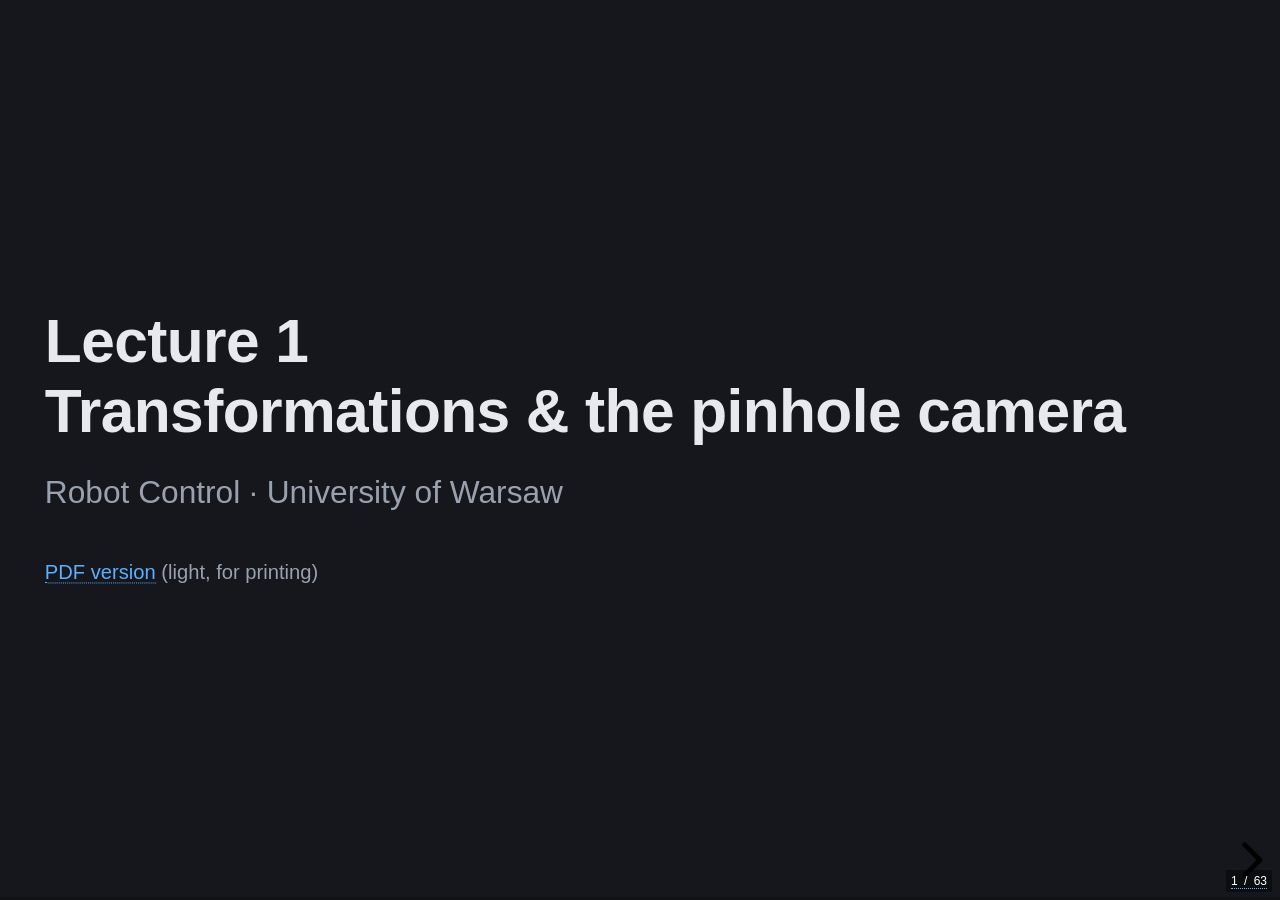
==== commit 0fe227e6: "[GHA] Update the test files." ====
--- a/docs/slides/lectures/01-transformations-camera/index.html
+++ b/docs/slides/lectures/01-transformations-camera/index.html
@@ -19,6 +19,7 @@
 <section class="title-slide">
   <h1>Lecture 1<br>Transformations &amp; the pinhole camera</h1>
   <p class="subtitle">Robot Control · University of Warsaw</p>
+  <p class="small interactive-only" style="margin-top:1.5em"><a href="../../pdf/01-transformations-camera.pdf">PDF version</a> (light, for printing)</p>
 </section>
 
 <section>
